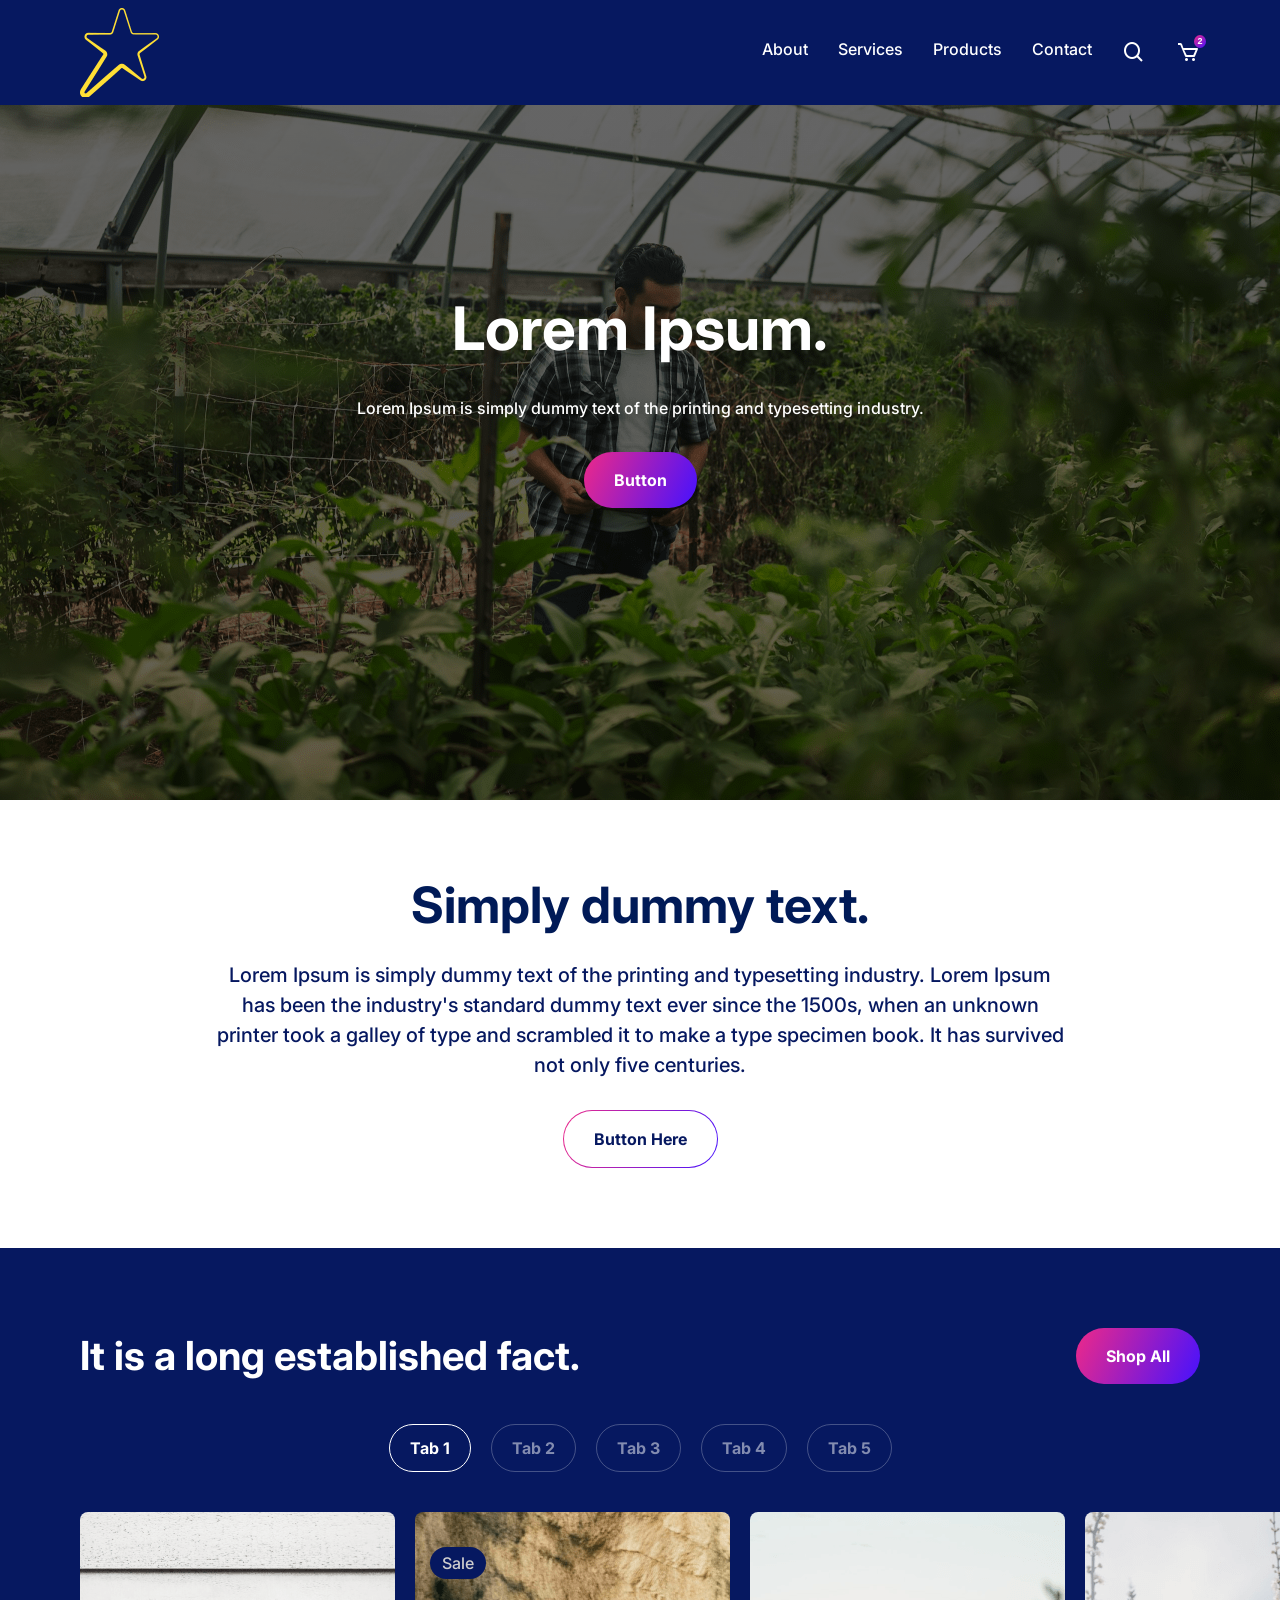
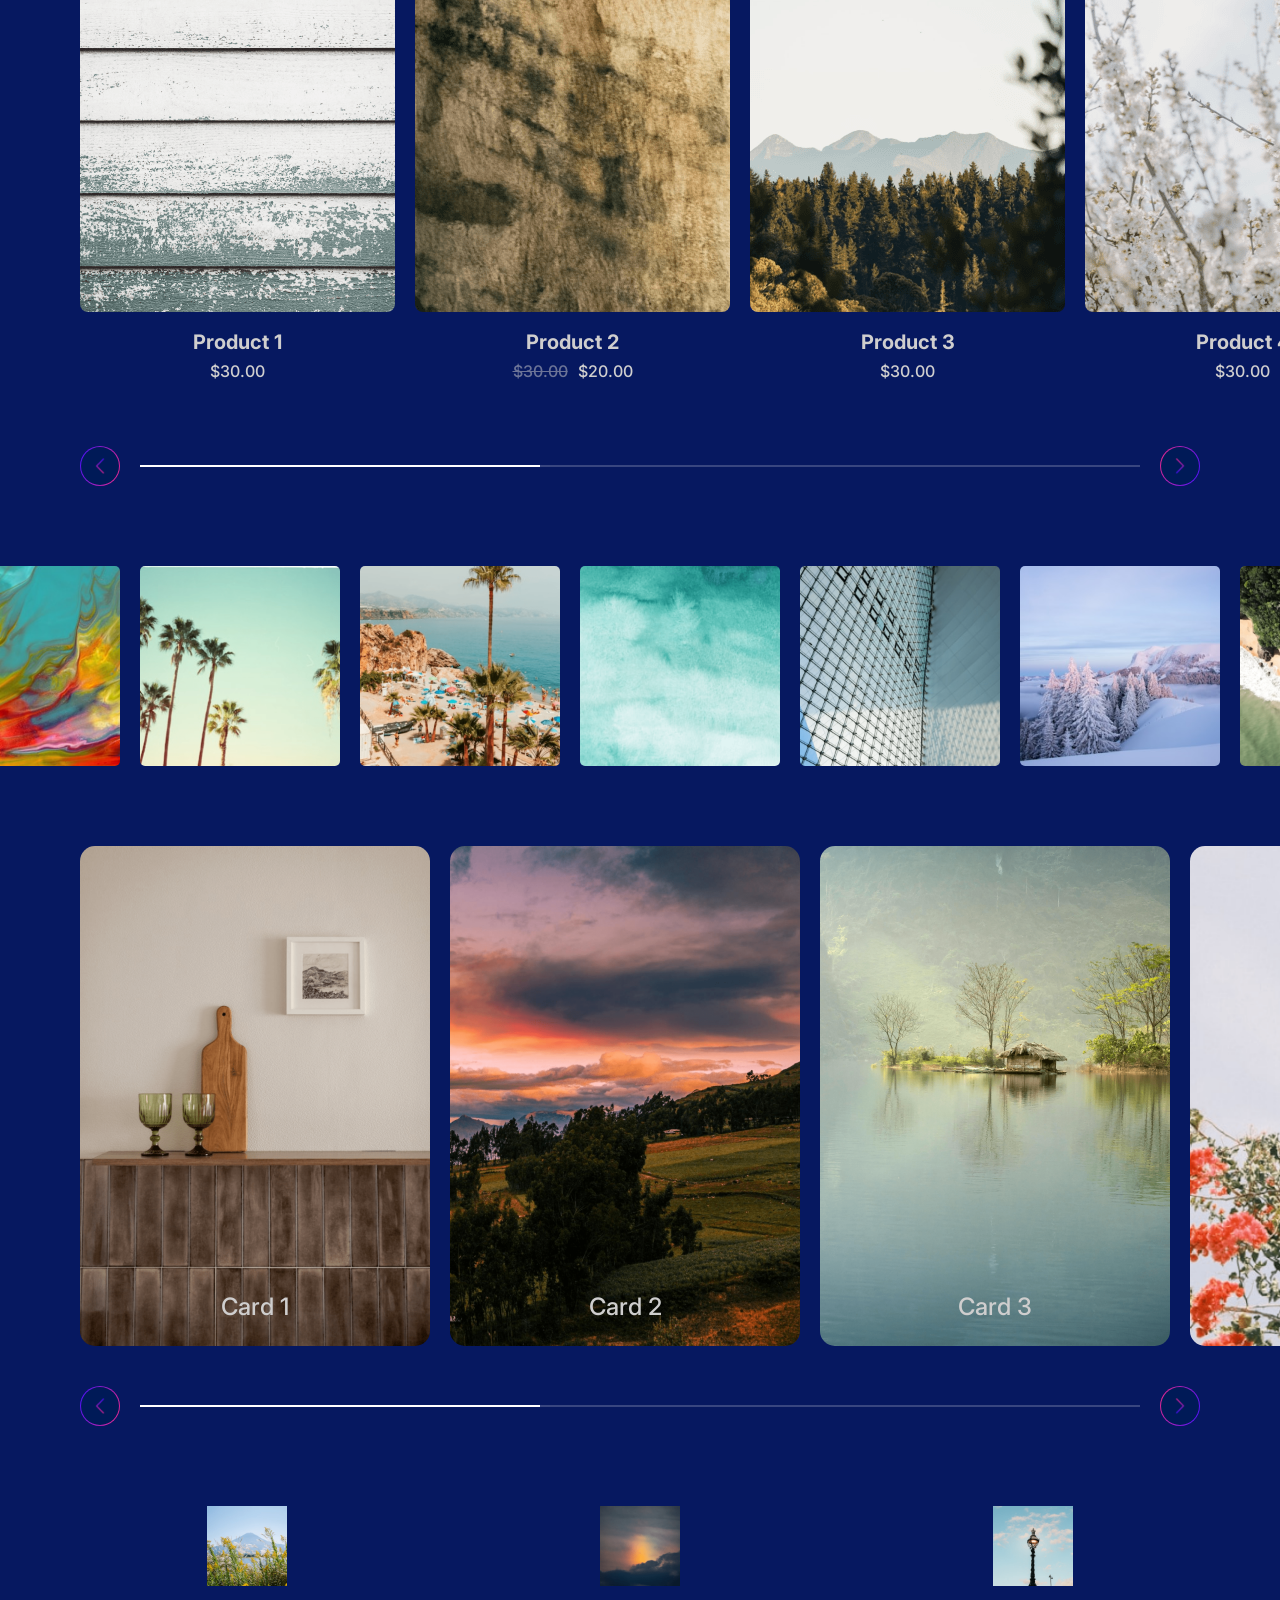
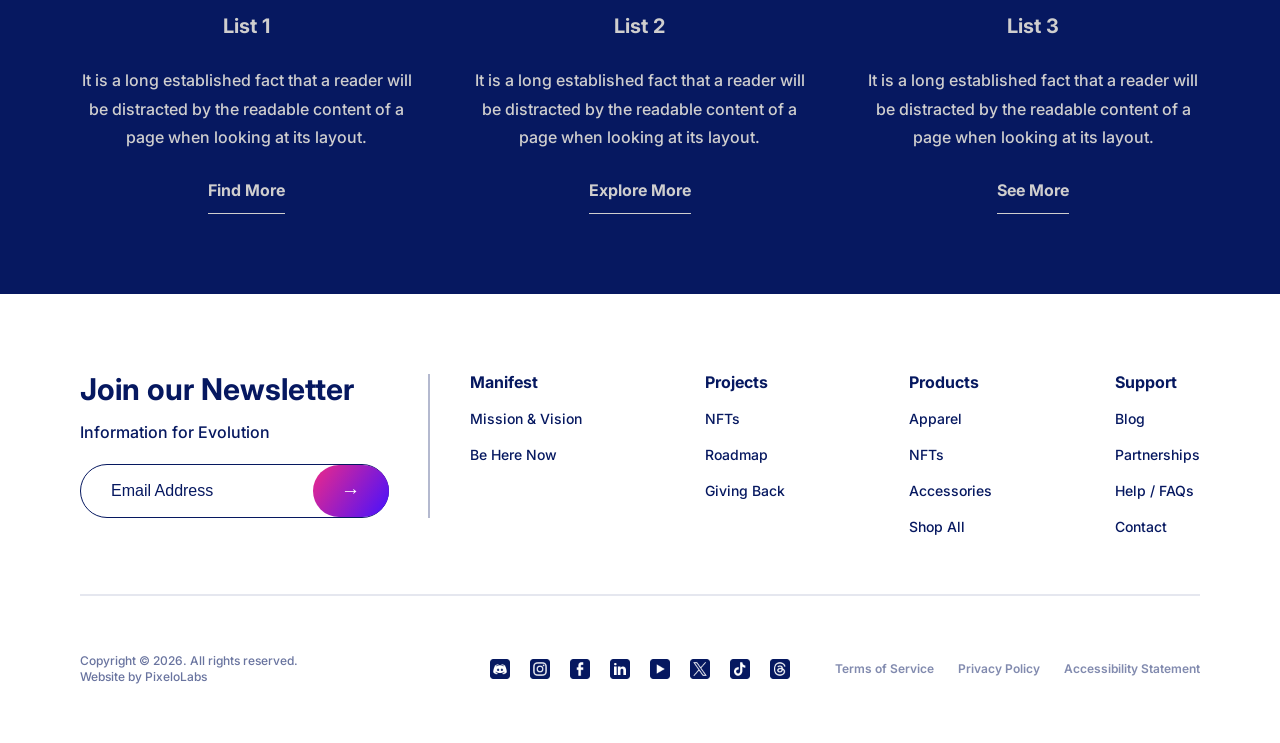
==== Interview_Landing_Page/index.html @ 46874d4a "Add files via upload" ====
<!DOCTYPE html>
<html lang="en">
<head>
    <meta charset="UTF-8">
    <meta name="viewport" content="width=device-width, initial-scale=1.0">
    <meta http-equiv="X-UA-Compatible" content="ie=edge">
    <title>Round 1 Task</title>
    <link rel="preconnect" href="https://fonts.googleapis.com">
    <link rel="preconnect" href="https://fonts.gstatic.com" crossorigin>
    <link href='https://unpkg.com/boxicons@2.1.4/css/boxicons.min.css' rel='stylesheet'>
    <link href="https://fonts.googleapis.com/css2?family=Inter:wght@400;500;600;700&display=swap" rel="stylesheet">
    <link rel="stylesheet" href="css/main.css">
</head>
<body>
<!-- Header / Navbar Section -->
    <header class="c-header">
        <div class="o-container">
            <nav class="c-navbar">
                <div class="c-navbar__logo">
        <a href="">
                        <img src="assets/icons/star-logo.png" alt="Company Logo">
                    </a>
                </div>
                
                <ul class="c-navbar__list">
                    <li class="c-navbar__item">
                        <a href="#about" class="c-navbar__link">About</a>
                    </li>
                    <li class="c-navbar__item">
                        <a href="#services" class="c-navbar__link">Services</a>
                        <ul class="c-nav__dropdown">
                <li><a href="#">Link 1</a></li>
                <li><a href="#">Link 2</a></li>
                <li><a href="#">Link 3</a></li>
            </ul>
                    </li>
                    <li class="c-navbar__item">
                        <a href="#products" class="c-navbar__link">Products</a>
                    </li>
                    <li class="c-navbar__item">
                        <a href="#contact" class="c-navbar__link">Contact</a>
                    </li>
                
                <li class="c-navbar__actions">
        <button type="button" class="c-navbar__action-btn">
            <i class='bx bx-search'></i>
        </button> </li>
        <li><button type="button" class="c-navbar__action-btn c-navbar__action-btn--cart">
            <i class='bx bx-cart'></i>
            <span class="c-navbar__cart-badge">2</span>
        </button>
    </li>
    </ul>
            </nav>
            <!-- Expandable Search Overlay -->
    <div id="search-overlay" class="c-search-overlay">
        <div class="o-container c-search-overlay__wrapper">
            
            <div class="c-search-overlay__input-container">
                <input type="text" placeholder="Search" class="c-search-overlay__input">
                <div class="c-search-overlay__actions">
                    <button class="c-search-overlay__submit-btn">
                        <i class='bx bx-search'></i>
                    </button>
                   
                </div>
            </div>
           <!-- <button id="search-close" class="c-search-overlay__close">✕</button>-->
        </div>
         
    </div>
        </div>
    </header>

    <main>
        <!-- Hero Section -->
       <section class="c-hero">
    <div class="o-container">
        <div class="c-hero__content">
            <h1 class="c-hero__title">Lorem Ipsum.</h1>
            <p class="c-hero__desc">Lorem Ipsum is simply dummy text of the printing and typesetting industry.</p>
            <a href="#" class="c-btn c-btn--primary">Button</a>
        </div>
    </div>
</section>
  <!-- About us Section -->
      <section class="c-info">
    <div class="o-container">
        <div class="c-info__wrapper">
            <h2 class="c-info__title">Simply dummy text.</h2>
            <p class="c-info__desc">
                Lorem Ipsum is simply dummy text of the printing and typesetting industry. Lorem Ipsum has been the industry's standard dummy text ever since the 1500s, when an unknown printer took a galley of type and scrambled it to make a type specimen book. It has survived not only five centuries.
            </p>
            <a href="#" class="c-btn c-btn--outline">Button Here</a>
        </div>
    </div>
</section>
<section class="c-products">
    <div class="o-container">
        <!-- Section Header -->
        <div class="c-products__header">
            <h2 class="c-products__title">It is a long established fact.</h2>
            <a href="#" class="c-btn c-btn--primary">Shop All</a>
        </div>

        <!-- Tabs -->
        <ul class="c-products__tabs">
            <li class="is-active">Tab 1</li>
            <li>Tab 2</li>
            <li>Tab 3</li>
            <li>Tab 4</li>
            <li>Tab 5</li>
        </ul>

        <!-- Products Grid -->
        <div class="c-products__grid">
            <!-- Card 1 -->
            <div class="c-card">
                <div class="c-card__image">
                    <img src="assets/images/product-1.png" alt="Product">
                    
                </div>
                <div class="c-card__content">
                    <h3 class="c-card__title">Product 1</h3>
                    <div class="c-card__price-wrapper">
                    <span class="c-card__price c-card__price--new">$30.00</span>
                    </div>
                </div>
            </div>
            <div class="c-card">
                <div class="c-card__image">
                    <img src="assets/images/product-2.png" alt="Product">
                    <span class="c-card__badge">Sale</span>
                </div>
                <div class="c-card__content">
                    <h3 class="c-card__title">Product 2</h3>
                    <div class="c-card__price-wrapper">
                        <span class="c-card__price c-card__price--old">$30.00</span>
                    <span class="c-card__price c-card__price--new">$20.00</span>
                </div>
            </div>
            </div>
             <div class="c-card">
                <div class="c-card__image">
                    <img src="assets/images/product-3.png" alt="Product">
                </div>
                <div class="c-card__content">
                    <h3 class="c-card__title">Product 3</h3>
                    <div class="c-card__price-wrapper">
                    <span class="c-card__price c-card__price--new">$30.00</span>
                    </div>
                </div>
            </div>
             <div class="c-card">
                <div class="c-card__image">
                    <img src="assets/images/product-4.png" alt="Product">
                </div>
                <div class="c-card__content">
                    <h3 class="c-card__title">Product 4</h3>
                    <div class="c-card__price-wrapper">
                    <span class="c-card__price c-card__price--new">$30.00</span>
                    </div>
                </div>
            </div>
        </div>
        <div class="c-products__controls">
    <!-- Left Arrow -->
   <div class="arrow-slider arrow-slider--left">
    <img src="assets/icons/slider-arrow.png" class="icon-gradient" alt="Left">
    <img src="assets/icons/slider-white-arrow.png" class="icon-white" alt="Left">
</div>

    <!-- Center Progress Line -->
    <div class="c-slider-pagination">
        <div class="c-slider-pagination__progress"></div>
    </div>

    <!-- Right Arrow -->
    <div class="arrow-slider arrow-slider--right">
    <img src="assets/icons/slider-arrow-right.png" class="icon-gradient" alt="Right">
    <img src="assets/icons/slider-white-right-arrow.png" class="icon-white" alt="Right">
</div>
</div>
    </div>
</section>
<section class="c-gallery-six">
    <div class="c-gallery-six__row">
        <div class="c-gallery-six__item"><img src="assets/images/gallery-img-1.png" alt="1"></div>
        <div class="c-gallery-six__item"><img src="assets/images/gallery-img-2.png" alt="2"></div>
        <div class="c-gallery-six__item"><img src="assets/images/gallery-img-3.png" alt="3"></div>
        <div class="c-gallery-six__item"><img src="assets/images/gallery-img-4.png" alt="4"></div>
        <div class="c-gallery-six__item"><img src="assets/images/gallery-img-5.png" alt="5"></div>
          <div class="c-gallery-six__item"><img src="assets/images/gallery-img-7.png" alt="1"></div>
        <div class="c-gallery-six__item"><img src="assets/images/gallery-img-6.png" alt="6"></div>
      
    </div>
</section>
<section class="c-large-grid">
    <div class="o-container">
    <div class="c-large-grid__row">
        <div class="c-large-grid__item">
            <img src="assets/images/card1.png" alt="">
            <div class="c-large-grid__overlay">
                <p>Card 1</p>
                <button class="c-btn-outline">Learn More</button>
            </div>
        </div>
         <div class="c-large-grid__item">
            <img src="assets/images/card2.png" alt="">
            <div class="c-large-grid__overlay">
                <p>Card 2</p>
                <button class="c-btn-outline">Learn More</button>
            </div>
        </div>
         <div class="c-large-grid__item">
            <img src="assets/images/card3.png" alt="">
            <div class="c-large-grid__overlay">
                <p>Card 3</p>
                <button class="c-btn-outline">Learn More</button>
            </div>
        </div>
         <div class="c-large-grid__item">
            <img src="assets/images/card4.png" alt="">
            <div class="c-large-grid__overlay">
                <p>Card 4</p>
                <button class="c-btn-outline">Learn More</button>
            </div>
        </div>
    </div>
     <div class="c-products__controls">
    <!-- Left Arrow -->
   <div class="arrow-slider arrow-slider--left">
    <img src="assets/icons/slider-arrow.png" class="icon-gradient" alt="Left">
    <img src="assets/icons/slider-white-arrow.png" class="icon-white" alt="Left">
</div>

    <!-- Center Progress Line -->
    <div class="c-slider-pagination">
        <div class="c-slider-pagination__progress"></div>
    </div>

    <!-- Right Arrow -->
    <div class="arrow-slider arrow-slider--right">
    <img src="assets/icons/slider-arrow-right.png" class="icon-gradient" alt="Right">
    <img src="assets/icons/slider-white-right-arrow.png" class="icon-white" alt="Right">
</div>
</div>
    </div>
</section>
<section class="c-info-section">
    <div class="o-container" style="padding-top: 0;">
        <div class="c-info-section__row">
            
            <!-- List Item 1 -->
            <div class="c-info-section__item">
                <div class="c-info-section__icon">
                    <img src="assets/images/list1.png" alt="List 1">
                </div>
                <h3 class="c-info-section__title">List 1</h3>
                <p class="c-info-section__text">
                    It is a long established fact that a reader will be distracted by the readable content of a page when looking at its layout.
                </p>
                <a href="#" class="c-btn-link">Find More</a>
            </div>

            <!-- List Item 2 -->
            <div class="c-info-section__item">
                <div class="c-info-section__icon">
                    <img src="assets/images/list2.png" alt="List 2">
                </div>
                <h3 class="c-info-section__title">List 2</h3>
                <p class="c-info-section__text">
                    It is a long established fact that a reader will be distracted by the readable content of a page when looking at its layout.
                </p>
                <a href="#" class="c-btn-link">Explore More</a>
            </div>

            <!-- List Item 3 -->
            <div class="c-info-section__item">
                <div class="c-info-section__icon">
                    <img src="assets/images/list3.png" alt="List 3">
                </div>
                <h3 class="c-info-section__title">List 3</h3>
                <p class="c-info-section__text">
                    It is a long established fact that a reader will be distracted by the readable content of a page when looking at its layout.
                </p>
                <a href="#" class="c-btn-link">See More</a>
            </div>

        </div>
    </div>
</section>
    </main>

    <!-- Footer Section -->
    <footer class="c-footer">
    <div class="o-container" style="padding-bottom:0;">
        <div class="c-footer__top">
            <!-- Newsletter -->
            <div class="c-footer__newsletter">
                <h2 class="c-footer__heading">Join our Newsletter</h2>
                <p class="c-footer__subheading">Information for Evolution</p>
                <form class="c-newsletter-form">
                    <div class="c-newsletter-form__group">
                        <input type="email" placeholder="Email Address" class="c-newsletter-form__input" required>
                        <button type="submit" class="c-newsletter-form__submit"><span class="c-newsletter-form__icon">→</span></button>
                    </div>
                </form>
            </div>

            <!-- Links Grid -->
            <div class="c-footer__links-grid">
                <div class="c-footer__column">
                    <h4>Manifest</h4>
                    <ul>
                        <li><a href="#">Mission & Vision</a></li>
                        <li><a href="#">Be Here Now</a></li>
                    </ul>
                </div>
                <div class="c-footer__column">
                    <h4>Projects</h4>
                    <ul>
                        <li><a href="#">NFTs</a></li>
                        <li><a href="#">Roadmap</a></li>
                        <li><a href="#">Giving Back</a></li>
                    </ul>
                </div>
                <div class="c-footer__column">
                    <h4>Products</h4>
                    <ul>
                        <li><a href="#">Apparel</a></li>
                        <li><a href="#">NFTs</a></li>
                        <li><a href="#">Accessories</a></li>
                        <li><a href="#">Shop All</a></li>
                    </ul>
                </div>
                <div class="c-footer__column">
                    <h4>Support</h4>
                    <ul>
                        <li><a href="#">Blog</a></li>
                        <li><a href="#">Partnerships</a></li>
                        <li><a href="#">Help / FAQs</a></li>
                        <li><a href="#">Contact</a></li>
                    </ul>
                </div>
            </div>
        </div>

        <!-- Bottom Bar with Image Icons -->
        <div class="c-footer__bottom">
            <div class="c-footer__bottom-left">
            <p class="c-footer__copyright">Copyright © 2026. All rights reserved.</p>
            <p class="c-footer__author">Website by PixeloLabs</p></div>
            <div class="c-footer__bottom-center">
            <div class="c-footer__socials">
                <a href="#"><img src="assets/icons/social-discord-initial@3x.png" alt="Discord"></a>
                <a href="#"><img src="assets/icons/social-instagram-initial@3x.png" alt="Instagram"></a>
                <a href="#"><img src="assets/icons/social-facebook-initial@3x.png" alt="Facebook"></a>
                <a href="#"><img src="assets/icons/social-linkedin-initial@3x.png" alt="LinkedIn"></a>
                <a href="#"><img src="assets/icons/social-youtube-initial@3x.png" alt="YouTube"></a>
                <a href="#"><img src="assets/icons/social-twitter-initial@3x.png" alt="Twitter"></a>
                <a href="#"><img src="assets/icons/social-tiktok-initial@3x.png" alt="TikTok"></a>
                <a href="#"><img src="assets/icons/social-threads-initial@3x.png" alt="Threads"></a>
            </div>
            </div>
            <div class="c-footer__bottom-right">
            <div class="c-footer__legal-links">
        <a href="#">Terms of Service</a>
        <a href="#">Privacy Policy</a>
        <a href="#">Accessibility Statement</a>
      </div>
    </div>
        </div>
    </div>
</footer>

</body>
</html>
---- Interview_Landing_Page/css/main.css ----
.c-header {
  background-color: #061860;
  height: 6.563rem;
  display: flex;
  align-items: center;
  width: 100%;
  position: fixed;
  top: 0;
  z-index: 1000;
}

.c-navbar__logo {
  width: 4.938rem;
  height: 5.563rem;
}
.c-navbar__logo img {
  width: 100%;
}

.c-navbar {
  display: flex;
  justify-content: space-between;
  align-items: center;
  width: 100%;
}
.c-navbar__item {
  position: relative;
}
.c-navbar__item:hover .c-nav__dropdown {
  display: block;
  opacity: 1;
  visibility: visible;
}
.c-navbar__item:hover .c-navbar__link::after {
  content: "";
  position: absolute;
  bottom: -36px;
  left: 0;
  width: 100%;
  height: 2px;
  background: linear-gradient(90deg, #ee2988, #4511ff);
}
.c-navbar__list {
  display: flex;
  list-style: none;
  margin: 0;
  padding: 0;
  gap: 1.875rem;
}
.c-navbar__link {
  color: #ffffff;
  text-decoration: none;
  font-size: 1rem;
  font-weight: 500;
}

.c-nav__dropdown {
  display: none;
  position: absolute;
  bottom: -198px;
  left: 50%;
  transform: translateX(-50%);
  background-color: #061860;
  min-width: 150px;
  padding: 1.875rem;
  list-style: none;
}
.c-nav__dropdown li {
  padding: 9px;
  text-align: center;
}
.c-nav__dropdown li a {
  color: #ffffff;
  text-decoration: none;
  font-size: 1rem;
  white-space: nowrap;
  font-weight: 500;
}

.c-navbar__actions {
  display: flex;
  align-items: center;
  gap: 1.875rem;
}

.c-navbar__action-btn {
  background: transparent;
  border: none;
  cursor: pointer;
  color: #ffffff;
  font-size: 1.5rem;
  display: flex;
  align-items: center;
  position: relative;
}
.c-navbar__action-btn:hover {
  opacity: 0.8;
}
.c-navbar__action-btn i {
  display: block;
}

.c-navbar__action-btn--cart {
  position: relative;
  background: transparent;
  border: none;
  padding: 0;
}
.c-navbar__action-btn--cart img {
  max-width: 1.5rem;
  height: auto;
}

.c-navbar__cart-badge {
  position: absolute;
  top: -0.375rem;
  right: -0.375rem;
  max-width: 0.813rem;
  height: 0.813rem;
  background-image: linear-gradient(135deg, #ee2988, #4511ff 100%);
  padding: 0.219rem;
  font-family: "Space Grotesk", sans-serif;
  font-size: 0.563rem;
  font-weight: bold;
  border-radius: 50%;
  display: flex;
  align-items: center;
  justify-content: center;
  line-height: 1.8;
}

.c-search-overlay {
  position: absolute;
  top: 0;
  left: 0;
  width: 100%;
  height: 100px;
  background-color: #061860;
  display: flex;
  align-items: center;
  transform: translateY(-100%);
  transition: transform 0.4s ease-in-out;
}
.c-search-overlay.is-active {
  transform: translateY(0);
}
.c-search-overlay__wrapper {
  display: flex;
  justify-content: space-between;
  align-items: center;
  width: 100%;
  pointer-events: none;
}
.c-search-overlay__input-container {
  position: relative;
  flex: 1;
  display: flex;
  align-items: center;
  border: 1px solid #ffffff;
  border-radius: 50px;
  padding: 0 0 0 1.875rem;
  margin-bottom: 1.875rem;
}
.c-search-overlay__input {
  background: transparent;
  border: none;
  color: white;
  width: 100%;
  font-size: 1.1rem;
  outline: none;
}
.c-search-overlay__input::-moz-placeholder {
  color: #ffffff;
}
.c-search-overlay__input::placeholder {
  color: #ffffff;
}
.c-search-overlay__actions {
  display: flex;
  align-items: center;
  gap: 20px;
}
.c-search-overlay__submit-btn {
  background: linear-gradient(90deg, #ee2988, #4511ff);
  border: none;
  padding: 1.25rem 1.875rem;
  border-radius: 40px;
  color: white;
  cursor: pointer;
  margin-right: -20px;
  font-size: 1.25rem;
}
.c-search-overlay__close {
  background: transparent;
  border: none;
  color: white;
  font-size: 1.3rem;
  cursor: pointer;
}

.c-hero {
  position: relative;
  height: 50rem;
  display: flex;
  align-items: center;
  justify-content: center;
  text-align: center;
  color: #ffffff;
  background: linear-gradient(rgba(0, 0, 0, 0.6), rgba(0, 0, 0, 0.6)), url("../assets/images/hero-bg.png") center/cover no-repeat;
}
.c-hero__content {
  height: auto;
  min-height: 18rem;
  display: flex;
  flex-direction: column;
  justify-content: center;
  align-items: center;
  gap: 1.875rem;
  line-height: 1.8;
  text-align: center;
  color: #ffffff;
}
.c-hero__title {
  font-size: 3.75rem;
  font-weight: bold;
  margin: 0;
  line-height: normal;
}
.c-hero__desc {
  font-size: 1rem;
  max-width: 600px;
  margin: 0;
}

.c-btn {
  display: inline-block;
  padding: 1.25rem 1.875rem;
  border-radius: 40px;
  text-decoration: none;
  font-weight: bold;
  font-size: 1rem;
  border: none;
  cursor: pointer;
  transition: 0.3s ease;
}
.c-btn--primary {
  background-image: linear-gradient(115deg, #ee2988, #4511ff 100%);
  color: #ffffff;
  line-height: 1rem;
}
.c-btn--primary:hover {
  opacity: 0.9;
  transform: translateY(-2px);
}

/* --- Master Responsive Fixes --- */
/* (max-width: 1024px) */
@media (max-width: 1024px) {
  .c-products__grid, .c-large-grid__row {
    grid-template-columns: repeat(2, 1fr); /* 2 Columns */
  }
  .c-info-section__row {
    grid-template-columns: repeat(1, 1fr); /* Single Column */
  }
  .c-footer__top {
    flex-direction: column;
    text-align: center;
  }
}
/*  (max-width: 768px) - IMPORTANT */
@media (max-width: 768px) {
  /* Navbar Toggle */
  .c-navbar__item {
    display: none;
  }
  .c-navbar__logo {
    width: 3.938rem;
    height: 4.469rem;
  }
  /* Hero Section Spacing */
  .c-hero {
    padding: 60px 0;
    text-align: center;
  }
  .c-info__desc {
    height: 67px;
    overflow: hidden;
  }
  .c-card__image {
    width: 19.688rem;
  }
  /* Gallery Adjustment */
  .c-gallery-six__row {
    display: grid;
    grid-template-columns: repeat(2, 1fr);
  }
  /* Newsletter Form Fix */
  .c-newsletter-form__group {
    flex-direction: column;
    gap: 10px;
  }
  /* Footer Bottom Stack */
  .c-footer__bottom {
    flex-direction: column;
    gap: 20px;
    text-align: center;
  }
}
/* 4. Button Hover States (Feedback Point 4) */
.c-btn, .c-navbar__action-btn, .c-newsletter-form__submit {
  transition: all 0.3s ease;
}

.c-btn:hover {
  transform: translateY(-3px);
  box-shadow: 0 5px 15px rgba(0, 0, 0, 0.2);
  filter: brightness(1.1);
}

* {
  margin: 0;
  padding: 0;
  box-sizing: border-box;
}

body, html {
  font-family: "Inter", sans-serif;
  background-color: #ffffff;
  line-height: 1;
  overflow-x: hidden;
  width: 100%;
  margin: 0;
  padding: 0;
  font-weight: 500;
}

.o-container {
  max-width: 1200px;
  margin: 0 auto;
  padding: 5rem 2.5rem;
  width: 100%;
}

ul {
  list-style: none;
}

a {
  text-decoration: none;
  transition: 0.3s ease;
}

.c-info {
  width: 100%;
  background-color: #ffffff;
  text-align: center;
  display: block;
}
.c-info__wrapper {
  max-width: 850px;
  margin: 0 auto;
  display: flex;
  flex-direction: column;
  align-items: center;
  gap: 1.875rem;
}
.c-info__title {
  font-size: 3.125rem;
  color: #001a57;
  margin: 0;
  line-height: 1;
}
.c-info__desc {
  font-size: 1.25rem;
  line-height: 1.5;
  text-align: center;
  color: #061860;
}

.c-btn--outline {
  display: flex;
  border: 1px solid transparent;
  background: linear-gradient(#fff, #fff) padding-box, linear-gradient(109deg, #ee2988, #4511ff) border-box;
  color: #061860;
  line-height: 1;
}

.c-products {
  background-color: #061860;
  color: #ffffff;
}
.c-products__header {
  display: flex;
  justify-content: space-between;
  align-items: center;
  margin-bottom: 40px;
}
.c-products__title {
  font-size: 2.5rem;
  line-height: 1.2;
}
.c-products__tabs {
  display: flex;
  justify-content: center;
  gap: 1.25rem;
  list-style: none;
  padding: 0;
  margin: 2.5rem 0;
  flex-wrap: wrap;
}
.c-products__tabs li {
  padding: 0.938rem 1.25rem;
  border: 1px solid rgba(255, 255, 255, 0.5);
  border-radius: 50px;
  color: #ffffff;
  font-weight: bold;
  cursor: pointer;
  opacity: 0.5;
}
.c-products__tabs li:hover {
  border-color: #ffffff;
}
.c-products__tabs li.is-active {
  color: #ffffff;
  border: solid 1px #ffffff;
  font-weight: 700;
  opacity: 1;
}
.c-products__grid {
  display: flex;
  gap: 1.25rem;
  padding-bottom: 20px;
}

.c-card {
  background: transparent;
}
.c-card__image {
  width: 19.688rem;
  height: 25rem;
  position: relative;
  border-radius: 8px;
  overflow: hidden;
  margin-bottom: 1.25rem;
}
.c-card__image img {
  width: 100%;
  height: 100%;
  -o-object-fit: cover;
     object-fit: cover;
}
.c-card__badge {
  position: absolute;
  top: 15px;
  left: 15px;
  background: #061860;
  color: #cfcece;
  padding: 0.5rem 0.75rem;
  border-radius: 99px;
  font-size: 1rem;
  margin-top: 1.25rem;
}
.c-card__content {
  text-align: center;
}
.c-card__title {
  font-size: 1.25rem;
  color: #cfcece;
}
.c-card__price {
  font-size: 1rem;
  color: #cfcece;
  line-height: 1.8;
  display: inline-block;
}
.c-card__price--old {
  color: #cfcece;
  text-decoration: line-through;
  opacity: 0.5;
}
.c-card__price--new {
  color: #cfcece;
}
.c-card__price-wrapper {
  display: flex;
  align-items: center;
  justify-content: center;
  gap: 0.625rem;
  margin-top: 5px;
}

.c-products__controls {
  display: flex;
  align-items: center;
  gap: 20px;
  margin-top: 40px;
  width: 100%;
}

.arrow-slider {
  width: 2.5rem;
  height: 2.5rem;
  border-radius: 50%;
  display: flex;
  align-items: center;
  justify-content: center;
  position: relative;
  cursor: pointer;
  border: 1.5px solid transparent;
  background-origin: border-box;
  background-clip: padding-box, border-box;
  transition: all 0.3s ease;
  overflow: hidden;
}
.arrow-slider .icon-gradient, .arrow-slider .icon-white {
  max-width: 14px;
  height: auto;
  position: absolute;
  top: 50%;
  left: 50%;
  transition: opacity 0.3s ease;
}
.arrow-slider .icon-gradient {
  opacity: 1;
  z-index: 2;
}
.arrow-slider .icon-white {
  opacity: 0;
  z-index: 1;
}
.arrow-slider:hover {
  background-clip: border-box;
}
.arrow-slider:hover .icon-gradient {
  opacity: 0;
}
.arrow-slider:hover .icon-white {
  opacity: 1;
  z-index: 3;
}
.arrow-slider--left {
  background-image: linear-gradient(#001a57, #001a57), linear-gradient(289deg, #ee2988, #4511ff);
}
.arrow-slider--left .icon-gradient, .arrow-slider--left .icon-white {
  transform: translate(-50%, -50%) !important;
}
.arrow-slider--left:hover {
  background-image: linear-gradient(289deg, #ee2988, #4511ff);
}
.arrow-slider--right {
  background-image: linear-gradient(#001a57, #001a57), linear-gradient(109deg, #ee2988, #4511ff);
}
.arrow-slider--right .icon-gradient, .arrow-slider--right .icon-white {
  transform: translate(-50%, -50%) rotate(0deg) !important;
}
.arrow-slider--right:hover {
  background-image: linear-gradient(109deg, #ee2988, #4511ff);
}

.c-slider-pagination {
  flex-grow: 1;
  height: 2px;
  background: rgba(255, 255, 255, 0.2);
  position: relative;
}
.c-slider-pagination__progress {
  position: absolute;
  left: 0;
  top: 0;
  width: 40%;
  height: 100%;
  background: #ffffff;
}

.c-gallery-six {
  background-color: #061860;
  width: 100%;
  overflow: hidden;
}
.c-gallery-six__row {
  display: flex;
  width: 100%;
  gap: 1.25rem;
  justify-content: center;
}
.c-gallery-six__item {
  border-radius: 5px;
  overflow: hidden;
  max-width: 12.5rem;
  height: 12.5rem;
  display: block;
  flex: none;
}
.c-gallery-six__item img {
  width: 100%;
  height: 100%;
}

.c-large-grid {
  background-color: #061860;
}
.c-large-grid__row {
  display: flex;
  gap: 1.25rem;
}
.c-large-grid p {
  font-size: 1.5rem;
  letter-spacing: normal;
  text-align: center;
  color: #cfcece;
  width: 100%;
}
.c-large-grid__item {
  height: 31.25rem;
  width: 21.875rem;
  position: relative;
  border-radius: 15px;
  overflow: hidden;
  flex: none;
  cursor: pointer;
}
.c-large-grid__item img {
  width: 100%;
  height: 100%;
  -o-object-fit: cover;
     object-fit: cover;
  transition: transform 0.5s ease;
}
.c-large-grid__item:hover .c-large-grid__overlay {
  padding-bottom: 60px;
}
.c-large-grid__item:hover .c-large-grid__overlay .c-btn-outline {
  opacity: 1;
  visibility: visible;
  transform: translateY(0);
  margin-top: 1.25rem;
}
.c-large-grid__item .c-large-grid__overlay {
  position: absolute;
  top: 25px;
  left: 0;
  color: #fff;
  width: 100%;
  text-align: center;
  height: 100%;
  display: flex;
  justify-content: flex-end;
  flex-direction: column;
}

.c-btn-outline {
  background: transparent;
  border: 1px solid #fff;
  color: #fff;
  padding: 1rem 1.875rem;
  border-radius: 50px;
  font-size: 1rem;
  font-weight: bold;
  cursor: pointer;
  transition: 0.3s;
  opacity: 0;
  width: -moz-fit-content;
  width: fit-content;
  display: inline-block;
  margin: 0 auto;
}

.c-info-section {
  background-color: #061860;
}
.c-info-section__row {
  display: flex;
  justify-content: space-between;
  gap: 3.75rem;
}
.c-info-section__item {
  flex: 1;
  display: flex;
  flex-direction: column;
  align-items: center;
  text-align: center;
  color: #fff;
}
.c-info-section__icon {
  max-width: 5rem;
  height: 5rem;
}
.c-info-section__icon img {
  width: 100%;
  height: 100%;
  -o-object-fit: contain;
     object-fit: contain;
}
.c-info-section__title {
  font-size: 1.25rem;
  margin: 1.875rem 0;
  color: #cfcece;
}
.c-info-section__text {
  font-size: 1rem;
  line-height: 1.8;
  color: #cfcece;
  margin-bottom: 1.875rem;
  max-width: 25rem;
}

.c-btn-link {
  color: #cfcece;
  text-decoration: none;
  font-weight: bold;
  padding-bottom: 0.938rem;
  border-bottom: 1px solid #cfcece;
  transition: all 0.3s ease;
}

/* ==========================================================================
   FOOTER SECTION (Newsletter + Links + Bottom Bar)
   ========================================================================== */
.c-footer {
  background-color: #ffffff;
  color: #061860;
}
.c-footer__top {
  display: flex;
  justify-content: space-between;
  align-items: flex-start;
  gap: 2.5rem;
  padding-bottom: 3.719rem;
  border-bottom: 1px solid rgba(6, 24, 96, 0.1);
}
@media (max-width: 992px) {
  .c-footer__top {
    flex-direction: column;
    gap: 3rem;
  }
}
.c-footer {
  /* 1. Newsletter Part */
}
.c-footer__newsletter {
  flex: 0 0 21.875rem;
  padding-right: 2.469rem;
  border-right: 2px solid rgba(6, 24, 96, 0.3);
}
@media (max-width: 992px) {
  .c-footer__newsletter {
    border-right: none;
    border-bottom: 2px solid rgba(6, 24, 96, 0.3);
    padding-right: 0;
    padding-bottom: 2rem;
  }
}
.c-footer__newsletter h2 {
  font-size: 1.875rem;
  margin-bottom: 1.25rem;
}
.c-footer__newsletter p {
  font-size: 1rem;
  margin-bottom: 1.5rem;
  text-align: left;
}
.c-footer {
  /* Newsletter Form */
}
.c-footer .c-newsletter-form__group {
  position: relative;
  display: flex;
  align-items: center;
}
.c-footer .c-newsletter-form__input {
  width: 100%;
  padding: 1.0625rem 1.875rem;
  border: 1px solid #061860;
  border-radius: 30px;
  outline: none;
  background: transparent;
  font-size: 1rem;
}
.c-footer .c-newsletter-form__input::-moz-placeholder {
  color: #061860;
  font-size: 1rem;
}
.c-footer .c-newsletter-form__input::placeholder {
  color: #061860;
  font-size: 1rem;
}
.c-footer .c-newsletter-form__submit {
  position: absolute;
  right: 0;
  max-width: 4.75rem;
  height: 3.25rem;
  border: none;
  color: #fff;
  cursor: pointer;
  display: flex;
  justify-content: center;
  align-items: center;
  font-size: 1.2rem;
  padding: 1.25rem 1.875rem;
  border-radius: 40px;
  background-image: linear-gradient(124deg, #ee2988, #4511ff 100%);
}
.c-footer .c-newsletter-form__submit:hover {
  transform: scale(1.1);
}
.c-footer {
  /* 2. Links Grid (Manifest, Projects, etc.) */
}
.c-footer__links-grid {
  display: flex;
  flex: 1;
  justify-content: space-between;
  max-width: 750px;
}
@media (max-width: 768px) {
  .c-footer__links-grid {
    display: grid;
    grid-template-columns: 1fr 1fr;
    gap: 2rem;
    width: 100%;
  }
}
.c-footer__column h4 {
  font-size: 1rem;
  font-weight: bold;
  margin-bottom: 1.25rem;
}
.c-footer__column ul {
  list-style: none;
  padding: 0;
  margin: 0;
}
.c-footer__column ul li {
  margin-bottom: 1.25rem;
}
.c-footer__column ul li:last-child {
  margin-bottom: 0;
}
.c-footer__column ul li a {
  text-decoration: none;
  color: #061860;
  font-size: 0.875rem;
}
.c-footer__column ul li a:hover {
  opacity: 1;
  text-decoration: none;
}

.c-footer__bottom {
  display: flex;
  justify-content: space-between;
  align-items: center;
  padding: 3.719rem 0;
  border-top: 1px solid rgba(6, 24, 96, 0.1);
  width: 100%;
}
.c-footer__bottom > div {
  flex: 1;
  display: flex;
}
.c-footer__bottom .c-footer__bottom-left {
  flex-direction: column;
  align-items: flex-start;
  gap: 4px;
}
.c-footer__bottom .c-footer__bottom-left p {
  font-size: 0.75rem;
  color: #061860;
  opacity: 0.6;
  margin: 0;
}
.c-footer__bottom .c-footer__bottom-center {
  justify-content: center;
}
.c-footer__bottom .c-footer__bottom-center .c-footer__socials {
  display: flex;
  gap: 1.25rem;
}
.c-footer__bottom .c-footer__bottom-center .c-footer__socials img {
  max-width: 1.25rem;
  height: 1.25rem;
  display: block;
}
.c-footer__bottom .c-footer__bottom-right {
  justify-content: flex-end;
}
.c-footer__bottom .c-footer__bottom-right .c-footer__legal-links {
  display: flex;
  gap: 1.5rem;
}
.c-footer__bottom .c-footer__bottom-right .c-footer__legal-links a {
  font-size: 0.75rem;
  text-decoration: none;
  color: #061860;
  opacity: 0.5;
  white-space: nowrap;
  font-weight: 600;
}

.c-newsletter-form__icon {
  font-size: 1.2rem;
  font-weight: 300;
  line-height: 1;
  display: inline-block;
  transform: translateY(-1px);
}
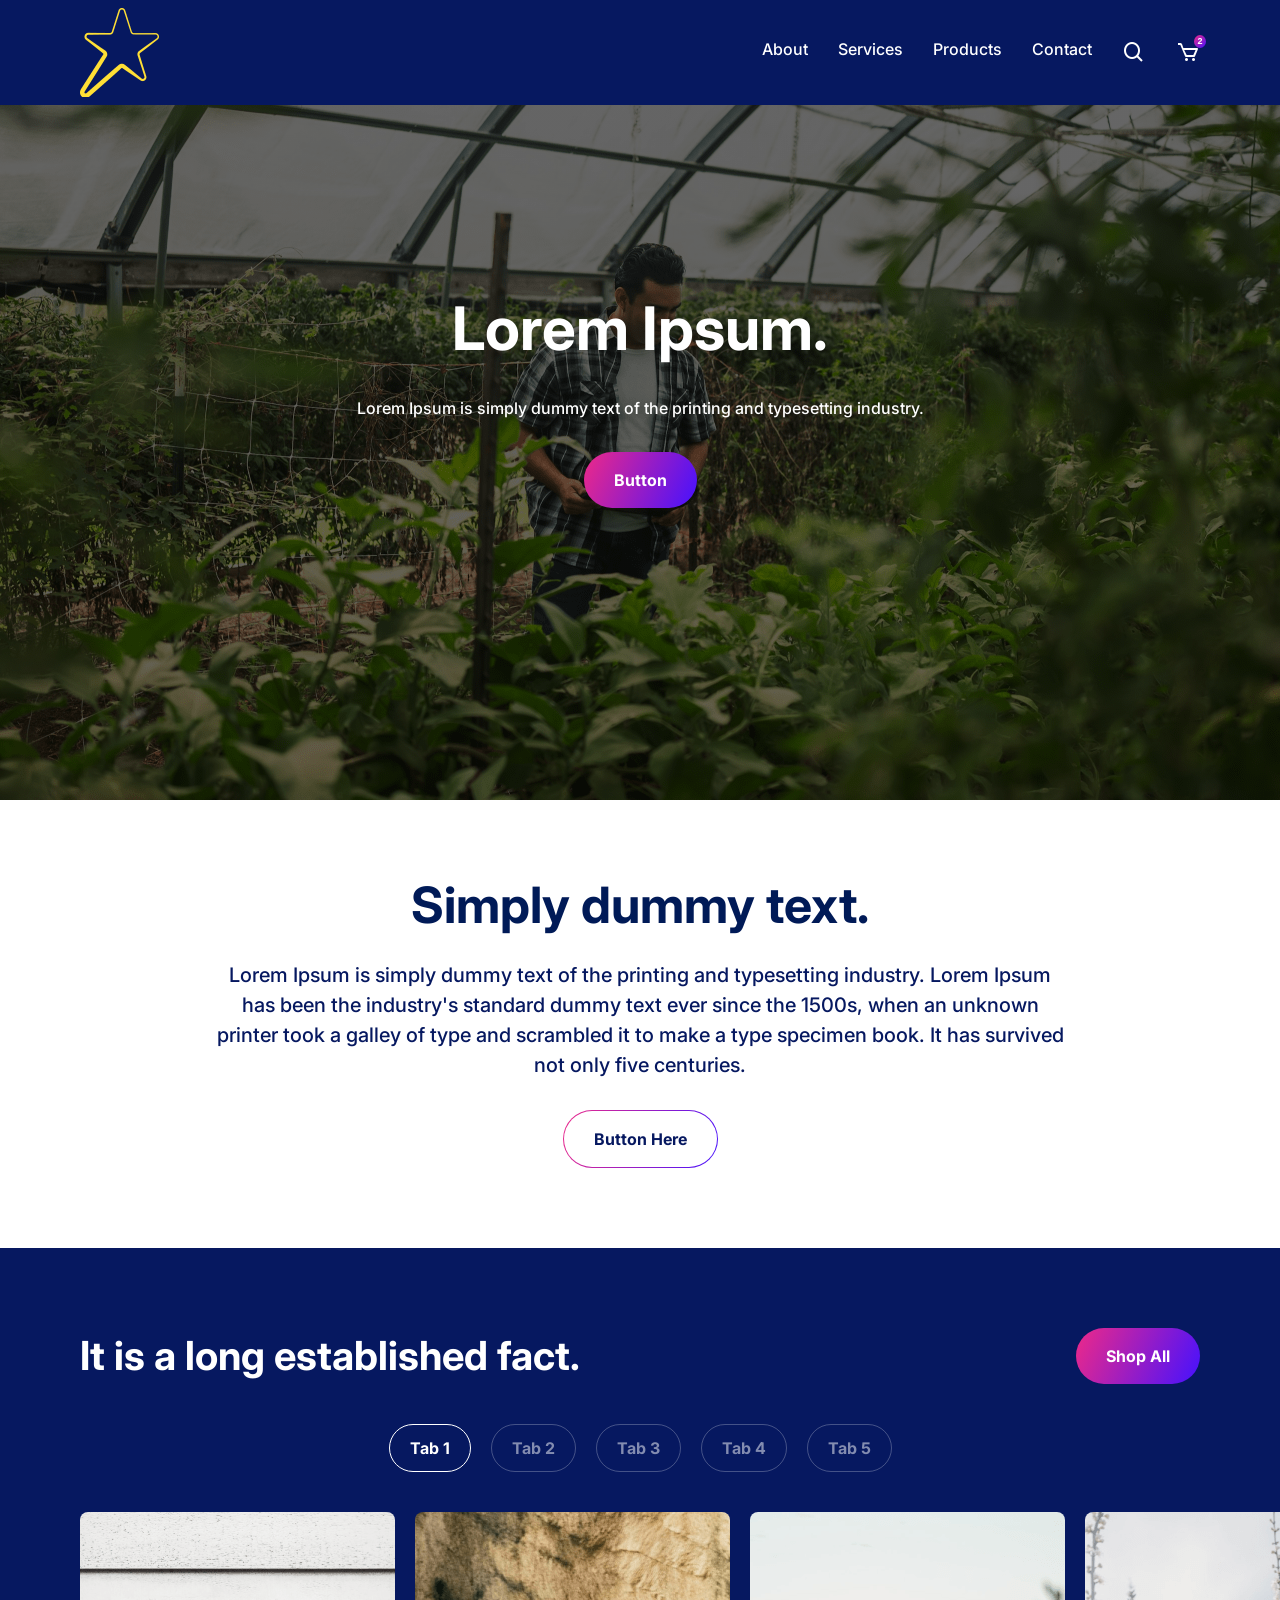
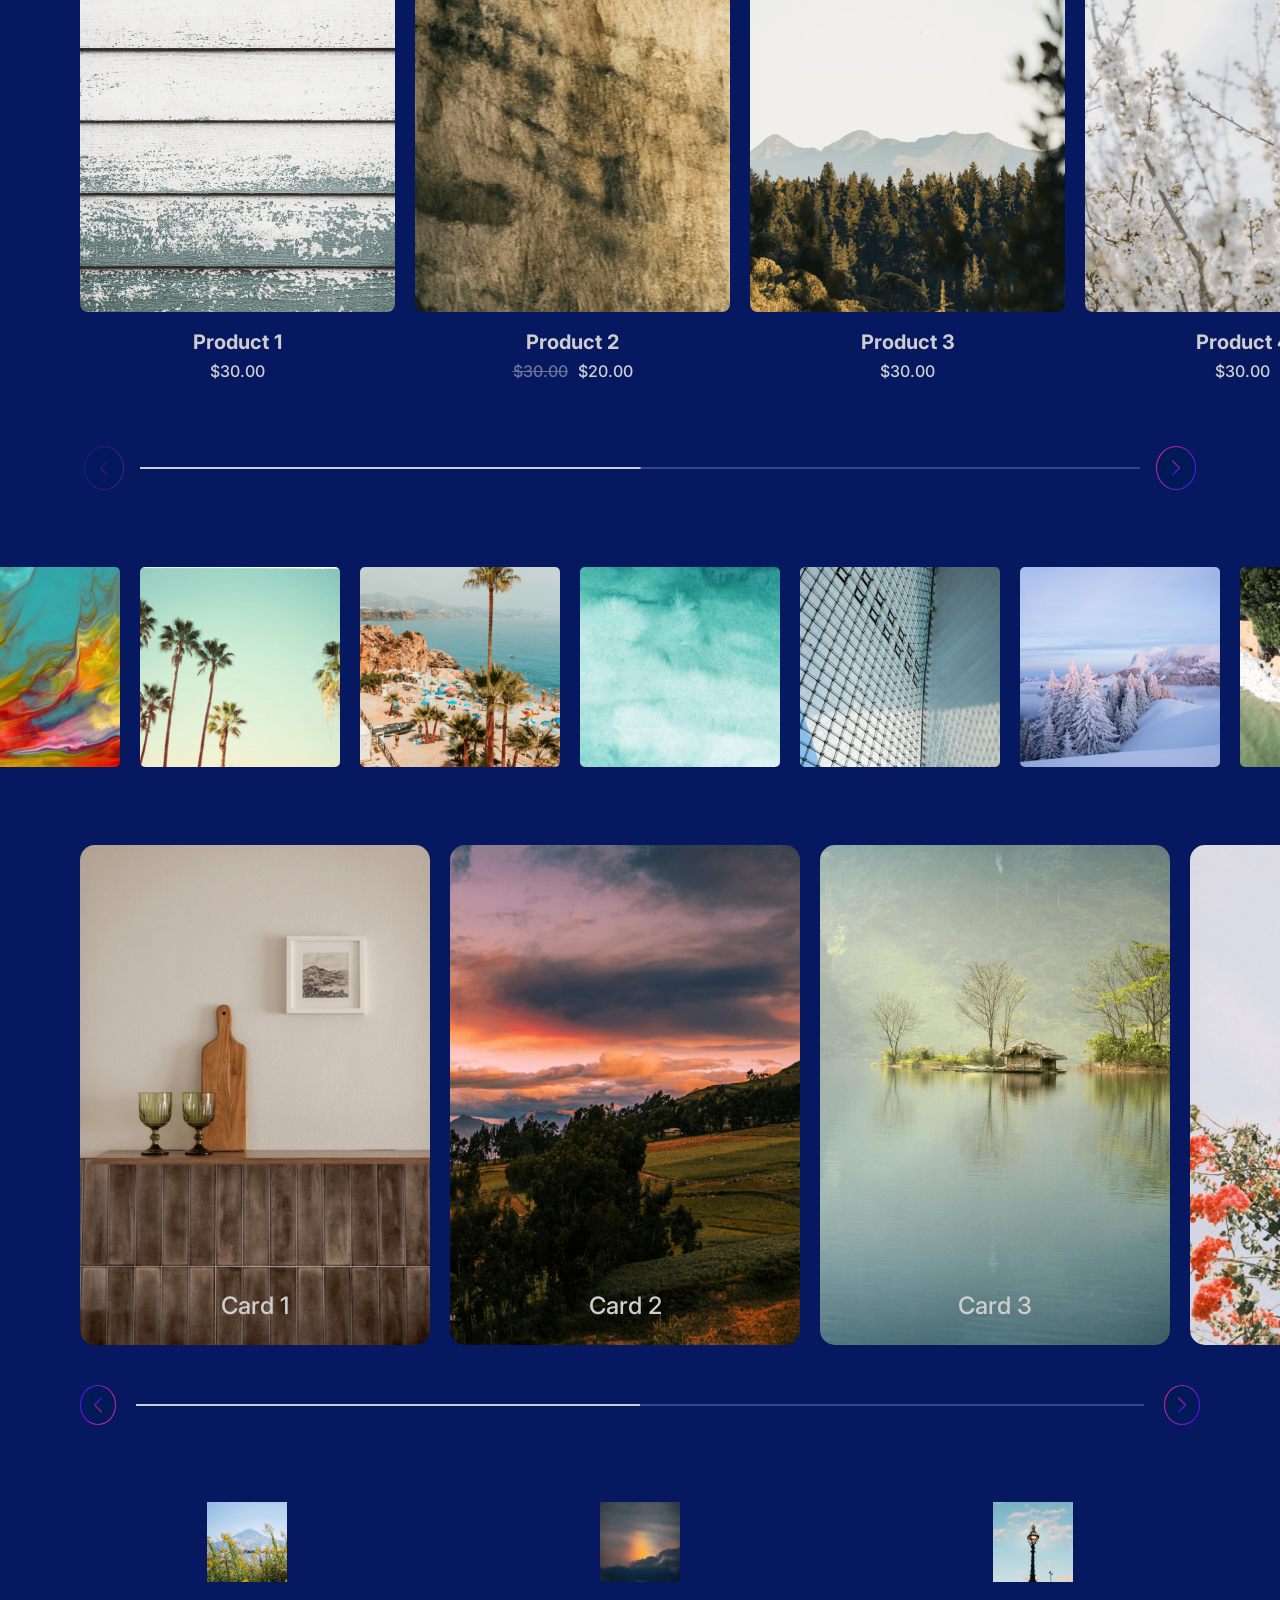
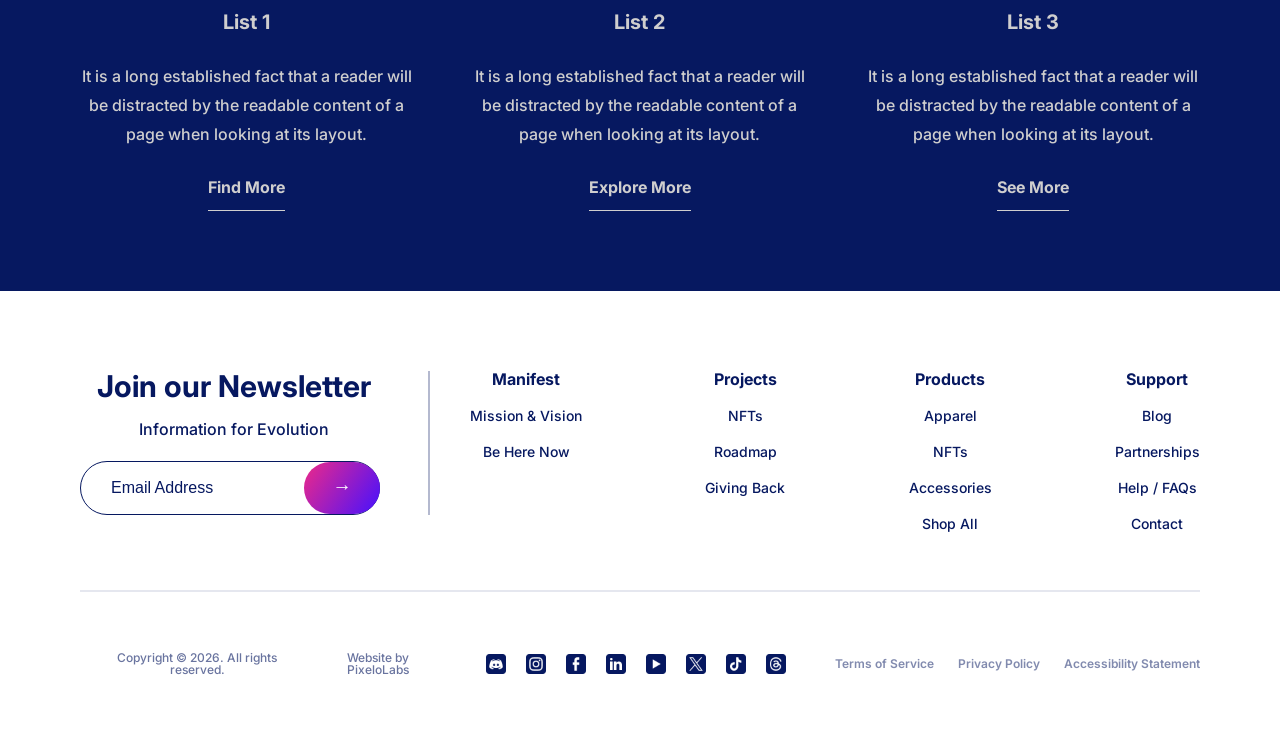
==== commit 1d0ac786: "Add files via upload" ====
--- a/Interview_Landing_Page/index.html
+++ b/Interview_Landing_Page/index.html
@@ -10,6 +10,7 @@
     <link href='https://unpkg.com/boxicons@2.1.4/css/boxicons.min.css' rel='stylesheet'>
     <link href="https://fonts.googleapis.com/css2?family=Inter:wght@400;500;600;700&display=swap" rel="stylesheet">
     <link rel="stylesheet" href="css/main.css">
+    <link rel="stylesheet" href="css/swiper-bundle.min.css">
 </head>
 <body>
 <!-- Header / Navbar Section -->
@@ -40,8 +41,12 @@
                     <li class="c-navbar__item">
                         <a href="#contact" class="c-navbar__link">Contact</a>
                     </li>
+                    <li class="c-navbar__actions menu-burger">
+        <button type="button" class="c-navbar__action-btn">
+            <img src="assets/icons/menu-burger.png">
+        </button> </li>
                 
-                <li class="c-navbar__actions">
+                <li class="c-navbar__actions" onclick="searchoverlay();">
         <button type="button" class="c-navbar__action-btn">
             <i class='bx bx-search'></i>
         </button> </li>
@@ -53,7 +58,7 @@
     </ul>
             </nav>
             <!-- Expandable Search Overlay -->
-    <div id="search-overlay" class="c-search-overlay">
+    <div id="searchOverlay" class="c-search-overlay">
         <div class="o-container c-search-overlay__wrapper">
             
             <div class="c-search-overlay__input-container">
@@ -65,7 +70,9 @@
                    
                 </div>
             </div>
-           <!-- <button id="search-close" class="c-search-overlay__close">✕</button>-->
+            <button id="search-close" class="c-search-overlay__close" onclick="closesearchoverlay();">✕
+                
+            </button>
         </div>
          
     </div>
@@ -79,6 +86,7 @@
         <div class="c-hero__content">
             <h1 class="c-hero__title">Lorem Ipsum.</h1>
             <p class="c-hero__desc">Lorem Ipsum is simply dummy text of the printing and typesetting industry.</p>
+            
             <a href="#" class="c-btn c-btn--primary">Button</a>
         </div>
     </div>
@@ -88,9 +96,13 @@
     <div class="o-container">
         <div class="c-info__wrapper">
             <h2 class="c-info__title">Simply dummy text.</h2>
-            <p class="c-info__desc">
+            <p class="c-info__desc" id="descContainer">
                 Lorem Ipsum is simply dummy text of the printing and typesetting industry. Lorem Ipsum has been the industry's standard dummy text ever since the 1500s, when an unknown printer took a galley of type and scrambled it to make a type specimen book. It has survived not only five centuries.
             </p>
+            <div class="c-info__toggle" onclick="toggleDescription()">
+                <span id="toggleText">Read More</span>
+                <img src="assets/icons/arrow-dropdown.png" id="toggleArrow" alt="arrow">
+            </div>
             <a href="#" class="c-btn c-btn--outline">Button Here</a>
         </div>
     </div>
@@ -100,22 +112,39 @@
         <!-- Section Header -->
         <div class="c-products__header">
             <h2 class="c-products__title">It is a long established fact.</h2>
-            <a href="#" class="c-btn c-btn--primary">Shop All</a>
+            <div class="c-dropdown-wrapper">
+    <div class="c-dropdown-custom" id="customDropdown">
+  <div class="c-dropdown-custom__selected">
+    <span class="c-dropdown-custom__text">Tab 1</span>
+    
+  </div>
+  <ul class="c-dropdown-custom__options">
+    <li data-value="tab1" class="is-selected">Tab 1</li>
+    <li data-value="tab2">Tab 2</li>
+    <li data-value="tab3">Tab 3</li>
+    <li data-value="tab4">Tab 4</li>
+    <li data-value="tab5">Tab 5</li>
+  </ul>
+</div>
+    <img src="assets/icons/arrow-dropdown-white.png" class="c-products__dropdown-arrow" alt="arrow">
+</div>
+            <a href="#" class="c-btn c-btn--primary shop_all_btn">Shop All</a>
         </div>
 
         <!-- Tabs -->
         <ul class="c-products__tabs">
-            <li class="is-active">Tab 1</li>
-            <li>Tab 2</li>
-            <li>Tab 3</li>
-            <li>Tab 4</li>
-            <li>Tab 5</li>
+            <li class="is-active" data-tab="tab1">Tab 1</li>
+            <li class="" data-tab="tab2">Tab 2</li>
+            <li class="" data-tab="tab3">Tab 3</li>
+            <li class="" data-tab="tab4">Tab 4</li>
+            <li class="" data-tab="tab5">Tab 5</li>
         </ul>
 
         <!-- Products Grid -->
-        <div class="c-products__grid">
+        <div class="c-products__grid mySwiper">
+            <div class="swiper-wrapper">
             <!-- Card 1 -->
-            <div class="c-card">
+            <div class="c-card swiper-slide" data-tab-group="tab1">
                 <div class="c-card__image">
                     <img src="assets/images/product-1.png" alt="Product">
                     
@@ -127,7 +156,44 @@
                     </div>
                 </div>
             </div>
-            <div class="c-card">
+             <div class="c-card swiper-slide" data-tab-group="tab1">
+                <div class="c-card__image">
+                    <img src="assets/images/product-2.png" alt="Product">
+                    
+                </div>
+                <div class="c-card__content">
+                    <h3 class="c-card__title">Product 2</h3>
+                    <div class="c-card__price-wrapper">
+                    <span class="c-card__price c-card__price--old">$30.00</span>
+                    <span class="c-card__price c-card__price--new">$20.00</span>
+                    </div>
+                </div>
+            </div>
+            <div class="c-card swiper-slide" data-tab-group="tab1">
+                <div class="c-card__image">
+                    <img src="assets/images/product-3.png" alt="Product">
+                    
+                </div>
+                <div class="c-card__content">
+                    <h3 class="c-card__title">Product 3</h3>
+                    <div class="c-card__price-wrapper">
+                    <span class="c-card__price c-card__price--new">$30.00</span>
+                    </div>
+                </div>
+            </div>
+            <div class="c-card swiper-slide" data-tab-group="tab1">
+                <div class="c-card__image">
+                    <img src="assets/images/product-4.png" alt="Product">
+                    
+                </div>
+                <div class="c-card__content">
+                    <h3 class="c-card__title">Product 4</h3>
+                    <div class="c-card__price-wrapper">
+                    <span class="c-card__price c-card__price--new">$30.00</span>
+                    </div>
+                </div>
+            </div>
+            <div class="c-card swiper-slide" data-tab-group="tab2">
                 <div class="c-card__image">
                     <img src="assets/images/product-2.png" alt="Product">
                     <span class="c-card__badge">Sale</span>
@@ -140,18 +206,18 @@
                 </div>
             </div>
             </div>
-             <div class="c-card">
-                <div class="c-card__image">
-                    <img src="assets/images/product-3.png" alt="Product">
-                </div>
-                <div class="c-card__content">
-                    <h3 class="c-card__title">Product 3</h3>
-                    <div class="c-card__price-wrapper">
-                    <span class="c-card__price c-card__price--new">$30.00</span>
-                    </div>
-                </div>
-            </div>
-             <div class="c-card">
+             <div class="c-card swiper-slide" data-tab-group="tab3">
+                <div class="c-card__image">
+                    <img src="assets/images/product-3.png" alt="Product">
+                </div>
+                <div class="c-card__content">
+                    <h3 class="c-card__title">Product 3</h3>
+                    <div class="c-card__price-wrapper">
+                    <span class="c-card__price c-card__price--new">$30.00</span>
+                    </div>
+                </div>
+            </div>
+             <div class="c-card swiper-slide" data-tab-group="tab4">
                 <div class="c-card__image">
                     <img src="assets/images/product-4.png" alt="Product">
                 </div>
@@ -162,27 +228,110 @@
                     </div>
                 </div>
             </div>
+             <div class="c-card swiper-slide" data-tab-group="tab5">
+                <div class="c-card__image">
+                    <img src="assets/images/product-3.png" alt="Product">
+                </div>
+                <div class="c-card__content">
+                    <h3 class="c-card__title">Product 3</h3>
+                    <div class="c-card__price-wrapper">
+                    <span class="c-card__price c-card__price--new">$30.00</span>
+                    </div>
+                </div>
+            </div>
+             <div class="c-card swiper-slide" data-tab-group="tab5">
+                <div class="c-card__image">
+                    <img src="assets/images/product-3.png" alt="Product">
+                </div>
+                <div class="c-card__content">
+                    <h3 class="c-card__title">Product 3</h3>
+                    <div class="c-card__price-wrapper">
+                    <span class="c-card__price c-card__price--new">$30.00</span>
+                    </div>
+                </div>
+            </div>
+            <div class="c-card swiper-slide" data-tab-group="tab5">
+                <div class="c-card__image">
+                    <img src="assets/images/product-3.png" alt="Product">
+                </div>
+                <div class="c-card__content">
+                    <h3 class="c-card__title">Product 3</h3>
+                    <div class="c-card__price-wrapper">
+                    <span class="c-card__price c-card__price--new">$30.00</span>
+                    </div>
+                </div>
+            </div>
+            <div class="c-card swiper-slide" data-tab-group="tab5">
+                <div class="c-card__image">
+                    <img src="assets/images/product-3.png" alt="Product">
+                </div>
+                <div class="c-card__content">
+                    <h3 class="c-card__title">Product 3</h3>
+                    <div class="c-card__price-wrapper">
+                    <span class="c-card__price c-card__price--new">$30.00</span>
+                    </div>
+                </div>
+            </div>
+            <div class="c-card swiper-slide" data-tab-group="tab5">
+                <div class="c-card__image">
+                    <img src="assets/images/product-3.png" alt="Product">
+                </div>
+                <div class="c-card__content">
+                    <h3 class="c-card__title">Product 3</h3>
+                    <div class="c-card__price-wrapper">
+                    <span class="c-card__price c-card__price--new">$30.00</span>
+                    </div>
+                </div>
+            </div>
+            <div class="c-card swiper-slide" data-tab-group="tab5">
+                <div class="c-card__image">
+                    <img src="assets/images/product-3.png" alt="Product">
+                </div>
+                <div class="c-card__content">
+                    <h3 class="c-card__title">Product 3</h3>
+                    <div class="c-card__price-wrapper">
+                    <span class="c-card__price c-card__price--new">$30.00</span>
+                    </div>
+                </div>
+            </div>
+             <div class="c-card swiper-slide" data-tab-group="tab5">
+                <div class="c-card__image">
+                    <img src="assets/images/product-3.png" alt="Product">
+                </div>
+                <div class="c-card__content">
+                    <h3 class="c-card__title">Product 3</h3>
+                    <div class="c-card__price-wrapper">
+                    <span class="c-card__price c-card__price--new">$30.00</span>
+                    </div>
+                </div>
+            </div>
+            </div>
+            
+               
+              
         </div>
         <div class="c-products__controls">
     <!-- Left Arrow -->
-   <div class="arrow-slider arrow-slider--left">
+   <div class="arrow-slider arrow-slider--left swiper-button-prev">
     <img src="assets/icons/slider-arrow.png" class="icon-gradient" alt="Left">
     <img src="assets/icons/slider-white-arrow.png" class="icon-white" alt="Left">
 </div>
 
     <!-- Center Progress Line -->
-    <div class="c-slider-pagination">
-        <div class="c-slider-pagination__progress"></div>
+    <div class="c-slider-pagination swiper-pagination">
+        
     </div>
 
     <!-- Right Arrow -->
-    <div class="arrow-slider arrow-slider--right">
+    <div class="arrow-slider arrow-slider--right swiper-button-next">
     <img src="assets/icons/slider-arrow-right.png" class="icon-gradient" alt="Right">
     <img src="assets/icons/slider-white-right-arrow.png" class="icon-white" alt="Right">
 </div>
 </div>
     </div>
 </section>
+ <!-- Swiper -->
+  
 <section class="c-gallery-six">
     <div class="c-gallery-six__row">
         <div class="c-gallery-six__item"><img src="assets/images/gallery-img-1.png" alt="1"></div>
@@ -197,50 +346,51 @@
 </section>
 <section class="c-large-grid">
     <div class="o-container">
-    <div class="c-large-grid__row">
-        <div class="c-large-grid__item">
+    <div class="c-large-grid__row my-grid-swipper">
+        <div class="swiper-wrapper">
+        <div class="c-large-grid__item swiper-slide">
             <img src="assets/images/card1.png" alt="">
             <div class="c-large-grid__overlay">
                 <p>Card 1</p>
                 <button class="c-btn-outline">Learn More</button>
             </div>
         </div>
-         <div class="c-large-grid__item">
+         <div class="c-large-grid__item swiper-slide">
             <img src="assets/images/card2.png" alt="">
             <div class="c-large-grid__overlay">
                 <p>Card 2</p>
                 <button class="c-btn-outline">Learn More</button>
             </div>
         </div>
-         <div class="c-large-grid__item">
+         <div class="c-large-grid__item swiper-slide">
             <img src="assets/images/card3.png" alt="">
             <div class="c-large-grid__overlay">
                 <p>Card 3</p>
                 <button class="c-btn-outline">Learn More</button>
             </div>
         </div>
-         <div class="c-large-grid__item">
+         <div class="c-large-grid__item swiper-slide">
             <img src="assets/images/card4.png" alt="">
             <div class="c-large-grid__overlay">
                 <p>Card 4</p>
                 <button class="c-btn-outline">Learn More</button>
             </div>
-        </div>
+        </div></div>
     </div>
      <div class="c-products__controls">
     <!-- Left Arrow -->
-   <div class="arrow-slider arrow-slider--left">
+   <div class="arrow-slider arrow-slider--left swiper-grid-button-prev">
     <img src="assets/icons/slider-arrow.png" class="icon-gradient" alt="Left">
     <img src="assets/icons/slider-white-arrow.png" class="icon-white" alt="Left">
 </div>
 
     <!-- Center Progress Line -->
-    <div class="c-slider-pagination">
-        <div class="c-slider-pagination__progress"></div>
+    <div class="c-slider-pagination swiper-grid-pagination">
+        
     </div>
 
     <!-- Right Arrow -->
-    <div class="arrow-slider arrow-slider--right">
+    <div class="arrow-slider arrow-slider--right swiper-grid-button-next">
     <img src="assets/icons/slider-arrow-right.png" class="icon-gradient" alt="Right">
     <img src="assets/icons/slider-white-right-arrow.png" class="icon-white" alt="Right">
 </div>
@@ -249,10 +399,10 @@
 </section>
 <section class="c-info-section">
     <div class="o-container" style="padding-top: 0;">
-        <div class="c-info-section__row">
-            
+        <div class="c-info-section__row my-list-swipper">
+             <div class="swiper-wrapper">
             <!-- List Item 1 -->
-            <div class="c-info-section__item">
+            <div class="c-info-section__item swiper-slide">
                 <div class="c-info-section__icon">
                     <img src="assets/images/list1.png" alt="List 1">
                 </div>
@@ -264,7 +414,7 @@
             </div>
 
             <!-- List Item 2 -->
-            <div class="c-info-section__item">
+            <div class="c-info-section__item swiper-slide">
                 <div class="c-info-section__icon">
                     <img src="assets/images/list2.png" alt="List 2">
                 </div>
@@ -276,7 +426,7 @@
             </div>
 
             <!-- List Item 3 -->
-            <div class="c-info-section__item">
+            <div class="c-info-section__item swiper-slide">
                 <div class="c-info-section__icon">
                     <img src="assets/images/list3.png" alt="List 3">
                 </div>
@@ -286,8 +436,28 @@
                 </p>
                 <a href="#" class="c-btn-link">See More</a>
             </div>
-
-        </div>
+            </div>
+            
+
+        </div>
+         <div class="c-products__controls  list-control-slider">
+    <!-- Left Arrow -->
+   <div class="arrow-slider arrow-slider--left swiper-list-button-prev">
+    <img src="assets/icons/slider-arrow.png" class="icon-gradient" alt="Left">
+    <img src="assets/icons/slider-white-arrow.png" class="icon-white" alt="Left">
+</div>
+
+    <!-- Center Progress Line -->
+    <div class="c-slider-pagination swiper-list-pagination">
+        
+    </div>
+
+    <!-- Right Arrow -->
+    <div class="arrow-slider arrow-slider--right swiper-list-button-next">
+    <img src="assets/icons/slider-arrow-right.png" class="icon-gradient" alt="Right">
+    <img src="assets/icons/slider-white-right-arrow.png" class="icon-white" alt="Right">
+</div>
+</div>
     </div>
 </section>
     </main>
@@ -307,6 +477,52 @@
                     </div>
                 </form>
             </div>
+            <div class="c-footer__accordion">
+    <div class="c-footer__node first-node-child" onclick="togglemanifest()">
+        <div class="c-footer__node-header">
+            <span>Manifest</span>
+            <img src="assets/icons/slider-arrow-right.png" class="c-footer__node-icon" alt="arrow">
+        </div>
+        <ul class="c-footer__node-content" id="manifestlist">
+            <li><a href="#">Our Vision</a></li>
+            <li><a href="#">The Team</a></li>
+            <li><a href="#">History</a></li>
+        </ul>
+    </div>
+
+    <div class="c-footer__node" onclick="toggleprojects()">
+        <div class="c-footer__node-header">
+            <span>Projects</span>
+            <img src="assets/icons/slider-arrow-right.png" class="c-footer__node-icon" alt="arrow">
+        </div>
+        <ul class="c-footer__node-content" id="projectslist">
+            <li><a href="#">Web Apps</a></li>
+            <li><a href="#">Mobile Apps</a></li>
+        </ul>
+    </div>
+
+    <div class="c-footer__node" onclick="toggleproducts()">
+        <div class="c-footer__node-header">
+            <span>Products</span>
+            <img src="assets/icons/slider-arrow-right.png" class="c-footer__node-icon" alt="arrow">
+        </div>
+        <ul class="c-footer__node-content" id="productslist">
+            <li><a href="#">E-commerce</a></li>
+            <li><a href="#">SaaS Tools</a></li>
+        </ul>
+    </div>
+
+    <div class="c-footer__node" onclick="togglesupport()">
+        <div class="c-footer__node-header">
+            <span>Support</span>
+            <img src="assets/icons/slider-arrow-right.png" class="c-footer__node-icon" alt="arrow">
+        </div>
+        <ul class="c-footer__node-content" id="supportlist">
+            <li><a href="#">Contact Us</a></li>
+            <li><a href="#">FAQs</a></li>
+        </ul>
+    </div>
+</div>
 
             <!-- Links Grid -->
             <div class="c-footer__links-grid">
@@ -348,10 +564,7 @@
 
         <!-- Bottom Bar with Image Icons -->
         <div class="c-footer__bottom">
-            <div class="c-footer__bottom-left">
-            <p class="c-footer__copyright">Copyright © 2026. All rights reserved.</p>
-            <p class="c-footer__author">Website by PixeloLabs</p></div>
-            <div class="c-footer__bottom-center">
+             <div class="c-footer__bottom-center">
             <div class="c-footer__socials">
                 <a href="#"><img src="assets/icons/social-discord-initial@3x.png" alt="Discord"></a>
                 <a href="#"><img src="assets/icons/social-instagram-initial@3x.png" alt="Instagram"></a>
@@ -363,6 +576,10 @@
                 <a href="#"><img src="assets/icons/social-threads-initial@3x.png" alt="Threads"></a>
             </div>
             </div>
+            <div class="c-footer__bottom-left">
+            <p class="c-footer__copyright">Copyright © 2026. All rights reserved.</p>
+            <p class="c-footer__author">Website by PixeloLabs</p></div>
+           
             <div class="c-footer__bottom-right">
             <div class="c-footer__legal-links">
         <a href="#">Terms of Service</a>
@@ -372,7 +589,154 @@
     </div>
         </div>
     </div>
+   
 </footer>
-
+<script src="js/modernizr-2.8.3.min.js"></script>
+ <script src="js/swiper-bundle.min.js"></script>
+<script>
+    //about-us section
+    function toggleDescription() {
+    document.getElementById('descContainer').classList.toggle('is-open');
+}
+function searchoverlay() {
+    document.getElementById('searchOverlay').classList.toggle('is-show');
+}
+
+function closesearchoverlay() {
+    document.getElementById('searchOverlay').classList.remove('is-show');
+}
+
+// footer-node
+   function togglemanifest() {
+    document.getElementById('manifestlist').classList.toggle('footer-node-is-open');
+}
+  function toggleprojects() {
+    document.getElementById('projectslist').classList.toggle('footer-node-is-open');
+}
+  function toggleproducts() {
+    document.getElementById('productslist').classList.toggle('footer-node-is-open');
+}
+  function togglesupport() {
+    document.getElementById('supportlist').classList.toggle('footer-node-is-open');
+}
+
+</script>
+    <script>
+        //grid swipper
+      var swiper = new Swiper(".my-grid-swipper", {
+        slidesPerView:"auto",
+        loop: false,
+        watchOverflow: true,
+        slidesOffsetAfter:0,
+        
+      pagination: {
+        el: ".swiper-grid-pagination",
+        type: "progressbar",
+      },
+      navigation: {
+        nextEl: ".swiper-grid-button-next",
+        prevEl: ".swiper-grid-button-prev",
+      },
+    });
+    </script>
+     <script>
+      var swiper = new Swiper(".my-list-swipper", {
+        slidesPerView:"auto",
+        loop: false,
+        watchOverflow: true,
+        slidesOffsetAfter:0,
+        
+      pagination: {
+        el: ".swiper-list-pagination",
+        type: "progressbar",
+      },
+      navigation: {
+        nextEl: ".swiper-list-button-next",
+        prevEl: ".swiper-list-button-prev",
+      },
+    });
+     // product card swipper and tab fuctionality
+// Swiper core filters setup
+const allCardsBackup = Array.from(document.querySelectorAll('.mySwiper .c-card.swiper-slide'));
+
+var productSwiper = new Swiper(".mySwiper", {
+  slidesPerView: "auto",
+  spaceBetween: 20,
+  watchOverflow: false, 
+  cleanupStylesOnDestroy: false,
+  pagination: { el: ".swiper-pagination", type: "progressbar" },
+  navigation: { nextEl: ".swiper-button-next", prevEl: ".swiper-button-prev" },
+});
+
+function filterProductTabs(targetTab) {
+  productSwiper.removeAllSlides();
+  const filteredCards = allCardsBackup.filter(card => card.getAttribute('data-tab-group') === targetTab);
+  filteredCards.forEach(card => productSwiper.appendSlide(card));
+  productSwiper.update();
+  productSwiper.slideTo(0, 0); 
+}
+
+// === CUSTOM DROPDOWN INTERACTION ===
+const customDropdown = document.getElementById('customDropdown');
+const dropdownSelected = document.querySelector('.c-dropdown-custom__selected');
+const dropdownText = document.querySelector('.c-dropdown-custom__text');
+const dropdownOptions = document.querySelectorAll('.c-dropdown-custom__options li');
+
+// A. Click toggle menu open/close
+dropdownSelected.addEventListener('click', function(e) {
+  e.stopPropagation();
+  customDropdown.classList.toggle('is-open');
+});
+
+// B. Option item selection & Filtering
+dropdownOptions.forEach(option => {
+  option.addEventListener('click', function() {
+    const targetTab = this.getAttribute('data-value');
+    
+    dropdownText.innerText = this.innerText;
+    dropdownOptions.forEach(li => li.classList.remove('is-selected'));
+    this.classList.add('is-selected');
+
+    // Desktop tabs sync framework
+    document.querySelectorAll('.c-products__tabs li').forEach(item => {
+      item.classList.remove('is-active');
+      if (item.getAttribute('data-tab') === targetTab) {
+        item.classList.add('is-active');
+      }
+    });
+
+    filterProductTabs(targetTab);
+    customDropdown.classList.remove('is-open');
+  });
+});
+
+// Close dropdown if clicked outside anywhere
+document.addEventListener('click', () => {
+  if (customDropdown) customDropdown.classList.remove('is-open');
+});
+
+// === DESKTOP TABS CLICK EVENTS SYNC BACK TO MOBILE ===
+document.querySelectorAll('.c-products__tabs li').forEach(tab => {
+  tab.addEventListener('click', function() {
+    document.querySelectorAll('.c-products__tabs li').forEach(item => item.classList.remove('is-active'));
+    this.classList.add('is-active');
+
+    const targetTab = this.getAttribute('data-tab');
+    
+    dropdownOptions.forEach(li => {
+      li.classList.remove('is-selected');
+      if (li.getAttribute('data-value') === targetTab) {
+        li.classList.add('is-selected');
+        dropdownText.innerText = li.innerText;
+      }
+    });
+
+    filterProductTabs(targetTab);
+  });
+});
+
+// Default Load Setup
+document.addEventListener("DOMContentLoaded", () => filterProductTabs('tab1'));
+    </script>
 </body>
 </html>
--- a/Interview_Landing_Page/css/main.css
+++ b/Interview_Landing_Page/css/main.css
@@ -131,7 +131,7 @@
 
 .c-search-overlay {
   position: absolute;
-  top: 0;
+  top: 204px;
   left: 0;
   width: 100%;
   height: 100px;
@@ -140,6 +140,7 @@
   align-items: center;
   transform: translateY(-100%);
   transition: transform 0.4s ease-in-out;
+  display: none;
 }
 .c-search-overlay.is-active {
   transform: translateY(0);
@@ -149,7 +150,8 @@
   justify-content: space-between;
   align-items: center;
   width: 100%;
-  pointer-events: none;
+  gap: 40px !important;
+  padding: 0.5rem 2.5rem !important;
 }
 .c-search-overlay__input-container {
   position: relative;
@@ -196,6 +198,12 @@
   color: white;
   font-size: 1.3rem;
   cursor: pointer;
+  margin-bottom: 35px;
+  font-weight: 300;
+}
+
+.is-show {
+  display: block;
 }
 
 .c-hero {
@@ -253,84 +261,19 @@
   transform: translateY(-2px);
 }
 
-/* --- Master Responsive Fixes --- */
-/* (max-width: 1024px) */
-@media (max-width: 1024px) {
-  .c-products__grid, .c-large-grid__row {
-    grid-template-columns: repeat(2, 1fr); /* 2 Columns */
-  }
-  .c-info-section__row {
-    grid-template-columns: repeat(1, 1fr); /* Single Column */
-  }
-  .c-footer__top {
-    flex-direction: column;
-    text-align: center;
-  }
-}
-/*  (max-width: 768px) - IMPORTANT */
-@media (max-width: 768px) {
-  /* Navbar Toggle */
-  .c-navbar__item {
-    display: none;
-  }
-  .c-navbar__logo {
-    width: 3.938rem;
-    height: 4.469rem;
-  }
-  /* Hero Section Spacing */
-  .c-hero {
-    padding: 60px 0;
-    text-align: center;
-  }
-  .c-info__desc {
-    height: 67px;
-    overflow: hidden;
-  }
-  .c-card__image {
-    width: 19.688rem;
-  }
-  /* Gallery Adjustment */
-  .c-gallery-six__row {
-    display: grid;
-    grid-template-columns: repeat(2, 1fr);
-  }
-  /* Newsletter Form Fix */
-  .c-newsletter-form__group {
-    flex-direction: column;
-    gap: 10px;
-  }
-  /* Footer Bottom Stack */
-  .c-footer__bottom {
-    flex-direction: column;
-    gap: 20px;
-    text-align: center;
-  }
-}
-/* 4. Button Hover States (Feedback Point 4) */
-.c-btn, .c-navbar__action-btn, .c-newsletter-form__submit {
-  transition: all 0.3s ease;
-}
-
-.c-btn:hover {
-  transform: translateY(-3px);
-  box-shadow: 0 5px 15px rgba(0, 0, 0, 0.2);
-  filter: brightness(1.1);
-}
-
 * {
   margin: 0;
   padding: 0;
-  box-sizing: border-box;
+  box-sizing: border-box !important;
 }
 
 body, html {
   font-family: "Inter", sans-serif;
   background-color: #ffffff;
   line-height: 1;
-  overflow-x: hidden;
-  width: 100%;
   margin: 0;
   padding: 0;
+  width: 100%;
   font-weight: 500;
 }
 
@@ -377,6 +320,20 @@
   color: #061860;
 }
 
+.menu-burger {
+  display: none;
+}
+.menu-burger button {
+  width: 1.25rem;
+  height: 1.25rem;
+}
+.menu-burger img {
+  width: 100%;
+  height: 100%;
+  -o-object-fit: contain;
+     object-fit: contain;
+}
+
 .c-btn--outline {
   display: flex;
   border: 1px solid transparent;
@@ -388,6 +345,9 @@
 .c-products {
   background-color: #061860;
   color: #ffffff;
+  max-width: 100%;
+  width: 100%;
+  overflow: hidden;
 }
 .c-products__header {
   display: flex;
@@ -434,6 +394,7 @@
 
 .c-card {
   background: transparent;
+  margin-right: 1.25rem;
 }
 .c-card__image {
   width: 19.688rem;
@@ -497,6 +458,10 @@
   width: 100%;
 }
 
+.swiper-slide.u-hide-slide {
+  display: none !important;
+}
+
 .arrow-slider {
   width: 2.5rem;
   height: 2.5rem;
@@ -559,9 +524,9 @@
 
 .c-slider-pagination {
   flex-grow: 1;
-  height: 2px;
-  background: rgba(255, 255, 255, 0.2);
-  position: relative;
+  height: 2px !important;
+  background: rgba(255, 255, 255, 0.2) !important;
+  position: relative !important;
 }
 .c-slider-pagination__progress {
   position: absolute;
@@ -598,6 +563,9 @@
 
 .c-large-grid {
   background-color: #061860;
+  max-width: 100%;
+  width: 100%;
+  overflow: hidden;
 }
 .c-large-grid__row {
   display: flex;
@@ -611,13 +579,14 @@
   width: 100%;
 }
 .c-large-grid__item {
-  height: 31.25rem;
-  width: 21.875rem;
-  position: relative;
+  height: 31.25rem !important;
+  width: 21.875rem !important;
+  position: relative !important;
   border-radius: 15px;
   overflow: hidden;
   flex: none;
   cursor: pointer;
+  margin-right: 1.25rem;
 }
 .c-large-grid__item img {
   width: 100%;
@@ -665,13 +634,23 @@
   margin: 0 auto;
 }
 
+.c-btn--outline:hover {
+  color: #ffffff;
+  background: linear-gradient(115deg, #ee2988, #4511ff 100%);
+}
+
 .c-info-section {
   background-color: #061860;
+  max-width: 100%;
+  width: 100%;
+  overflow: hidden;
+}
+.c-info-section .swiper-wrapper {
+  gap: 3.75rem;
 }
 .c-info-section__row {
   display: flex;
   justify-content: space-between;
-  gap: 3.75rem;
 }
 .c-info-section__item {
   flex: 1;
@@ -713,6 +692,14 @@
   transition: all 0.3s ease;
 }
 
+.c-btn-link:hover {
+  transform: translateY(-4px);
+}
+
+.list-control-slider {
+  display: none;
+}
+
 /* ==========================================================================
    FOOTER SECTION (Newsletter + Links + Bottom Bar)
    ========================================================================== */
@@ -728,12 +715,6 @@
   padding-bottom: 3.719rem;
   border-bottom: 1px solid rgba(6, 24, 96, 0.1);
 }
-@media (max-width: 992px) {
-  .c-footer__top {
-    flex-direction: column;
-    gap: 3rem;
-  }
-}
 .c-footer {
   /* 1. Newsletter Part */
 }
@@ -741,14 +722,6 @@
   flex: 0 0 21.875rem;
   padding-right: 2.469rem;
   border-right: 2px solid rgba(6, 24, 96, 0.3);
-}
-@media (max-width: 992px) {
-  .c-footer__newsletter {
-    border-right: none;
-    border-bottom: 2px solid rgba(6, 24, 96, 0.3);
-    padding-right: 0;
-    padding-bottom: 2rem;
-  }
 }
 .c-footer__newsletter h2 {
   font-size: 1.875rem;
@@ -800,9 +773,6 @@
   border-radius: 40px;
   background-image: linear-gradient(124deg, #ee2988, #4511ff 100%);
 }
-.c-footer .c-newsletter-form__submit:hover {
-  transform: scale(1.1);
-}
 .c-footer {
   /* 2. Links Grid (Manifest, Projects, etc.) */
 }
@@ -811,14 +781,6 @@
   flex: 1;
   justify-content: space-between;
   max-width: 750px;
-}
-@media (max-width: 768px) {
-  .c-footer__links-grid {
-    display: grid;
-    grid-template-columns: 1fr 1fr;
-    gap: 2rem;
-    width: 100%;
-  }
 }
 .c-footer__column h4 {
   font-size: 1rem;
@@ -859,15 +821,15 @@
   display: flex;
 }
 .c-footer__bottom .c-footer__bottom-left {
-  flex-direction: column;
   align-items: flex-start;
   gap: 4px;
+  order: -1;
 }
 .c-footer__bottom .c-footer__bottom-left p {
   font-size: 0.75rem;
   color: #061860;
   opacity: 0.6;
-  margin: 0;
+  margin-left: 0.938rem;
 }
 .c-footer__bottom .c-footer__bottom-center {
   justify-content: center;
@@ -903,4 +865,452 @@
   line-height: 1;
   display: inline-block;
   transform: translateY(-1px);
+}
+
+.c-info__toggle {
+  display: none;
+  justify-content: space-between;
+  align-items: center;
+  padding: 12px 0;
+  border-bottom: 1px solid #061860;
+  cursor: pointer;
+  width: 100%;
+}
+
+#toggleText {
+  font-size: 0.875rem;
+  font-weight: bold;
+  color: #061860;
+  text-transform: capitalize;
+}
+
+.c-info__toggle.is-active #toggleArrow {
+  transform: rotate(180deg);
+}
+
+#toggleArrow {
+  width: 14px;
+  height: auto;
+  transition: transform 0.3s ease;
+}
+
+.c-info__desc.is-open {
+  max-height: 500px;
+}
+
+.c-dropdown-wrapper {
+  position: relative;
+  width: 100%;
+  margin: 20px auto;
+  display: none;
+}
+
+/* Select element ka background */
+.c-products__tab-select {
+  background-color: #061860;
+  color: white;
+}
+
+.c-footer__accordion {
+  width: 100%;
+  max-width: 500px;
+  margin: 30px auto;
+  padding: 0 15px;
+}
+
+.c-footer__node {
+  border-bottom: 2px solid rgba(6, 24, 96, 0.3);
+}
+
+.first-node-child {
+  border-top: 2px solid rgba(6, 24, 96, 0.3);
+}
+
+.c-footer__node-header {
+  display: flex;
+  justify-content: space-between;
+  align-items: center;
+  padding: 1.219rem 0;
+  cursor: pointer;
+  -webkit-user-select: none;
+  -moz-user-select: none;
+  user-select: none;
+}
+
+.c-footer__node-content {
+  max-height: 0;
+  overflow: hidden;
+  transition: max-height 0.4s cubic-bezier(0.4, 0, 0.2, 1), opacity 0.3s ease-in-out, visibility 0s linear 0.4s;
+}
+.c-footer__node-content li {
+  padding: 1.219rem 0;
+  text-align: left;
+  font-size: 1rem;
+  border-top: 2px solid rgba(6, 24, 96, 0.3);
+}
+.c-footer__node-content li a {
+  color: #061860;
+}
+
+.c-footer__node-header span {
+  font-size: 1rem;
+  font-weight: bold;
+  color: #061860;
+}
+
+.c-footer__node-header img {
+  height: 0.938rem;
+}
+
+.c-footer__node-icon .c-footer__node-icon {
+  width: 1.031rem;
+  height: 0.938rem;
+}
+
+.footer-node-is-open {
+  max-height: 500px;
+  transition: max-height 0.4s cubic-bezier(0.4, 0, 0.2, 1), opacity 0.3s ease-in-out, visibility 0s linear 0.4s;
+}
+
+.c-footer__node- li {
+  padding: 8px 0;
+}
+
+.c-footer__node- li a {
+  color: #555555;
+  text-decoration: none;
+  font-size: 14px;
+  display: block;
+}
+
+.c-footer__node.is-active .c-footer__node-icon {
+  transform: rotate(90deg);
+}
+
+.c-footer__accordion {
+  display: none;
+}
+
+.c-btn:hover {
+  transform: translateY(-3px);
+  box-shadow: 0 5px 15px rgba(0, 0, 0, 0.2);
+  filter: brightness(1.1);
+}
+
+.c-btn--primary:hover, .c-newsletter-form__submit:hover {
+  transform: scale(1.1);
+  border: 1px solid transparent;
+  color: #061860;
+  background: linear-gradient(#fff, #fff) padding-box, linear-gradient(190deg, #ee2988, #4511ff) border-box;
+}
+
+.swiper {
+  width: 100%;
+  height: 100%;
+}
+
+.swiper-slide {
+  display: flex !important;
+  flex-direction: column;
+  width: auto !important;
+}
+
+.swiper-slide img {
+  display: block;
+  width: 100%;
+  height: 100%;
+  -o-object-fit: cover;
+     object-fit: cover;
+}
+
+.swiper-button-next, .swiper-button-prev, .swiper-pagination {
+  position: relative !important;
+  margin-top: 0 !important;
+}
+
+.swiper-button-next svg, .swiper-button-prev svg {
+  display: none !important;
+}
+
+.swiper-pagination-progressbar-fill {
+  background: #cfcece !important;
+}
+
+.c-dropdown-custom {
+  position: relative;
+  width: 100%;
+  margin: 0 auto;
+  -webkit-user-select: none;
+     -moz-user-select: none;
+          user-select: none;
+  box-sizing: border-box;
+}
+.c-dropdown-custom__selected {
+  width: 100%;
+  padding: 1.25rem 1.875rem;
+  background-color: transparent;
+  border: 1px solid #ffffff;
+  border-radius: 30px;
+  color: white;
+  font-size: 1rem;
+  -moz-appearance: none;
+  -webkit-appearance: none;
+  appearance: none;
+  cursor: pointer;
+  display: flex;
+  justify-content: space-between;
+}
+.c-dropdown-custom__arrow {
+  width: 14px;
+  height: auto;
+  transition: transform 0.3s ease;
+}
+.c-dropdown-custom__options {
+  position: absolute;
+  top: calc(100% + 8px);
+  left: 0;
+  width: 100%;
+  background-color: #061860;
+  border-radius: 16px;
+  padding: 0.5rem 0;
+  margin: 0;
+  list-style: none;
+  box-sizing: border-box;
+  box-shadow: 0 10px 25px rgba(0, 0, 0, 0.6);
+  z-index: 99;
+  opacity: 0;
+  visibility: hidden;
+  transform: translateY(-10px);
+  transition: all 0.3s cubic-bezier(0.4, 0, 0.2, 1);
+}
+.c-dropdown-custom__options li {
+  padding: 0.8rem 1.5rem;
+  color: #fff;
+  font-size: 0.95rem;
+  cursor: pointer;
+  box-sizing: border-box;
+  transition: background-color 0.2s ease, color 0.2s ease;
+}
+.c-dropdown-custom__options li:hover {
+  background-color: rgba(255, 255, 255, 0.05);
+}
+.c-dropdown-custom__options li.is-selected {
+  background: linear-gradient(135deg, rgba(238, 41, 136, 0.15), rgba(69, 17, 255, 0.15));
+  color: #ee2988;
+  font-weight: 600;
+}
+.c-dropdown-custom.is-open .c-dropdown-custom__options {
+  opacity: 1;
+  visibility: visible;
+  transform: translateY(0);
+}
+.c-dropdown-custom.is-open .c-dropdown-custom__arrow {
+  transform: rotate(180deg);
+}
+
+.c-info-section, .c-gallery-six, .c-large-grid {
+  margin-top: -2.5px !important;
+}
+
+/* --- Master Responsive Fixes --- */
+/* (max-width: 1024px) */
+@media (max-width: 1024px) {
+  .c-footer__top {
+    align-items: center;
+  }
+  .c-footer__links-grid {
+    display: none;
+  }
+  .c-footer__accordion {
+    display: block;
+  }
+  .c-footer__bottom {
+    flex-direction: column;
+    display: inline-block;
+    padding: 2.5rem 0;
+  }
+  .c-footer__bottom .c-footer__bottom-center {
+    order: -1;
+    padding-bottom: 1.25rem;
+  }
+  .c-footer__bottom-left {
+    width: 50%;
+    float: left;
+  }
+  .c-footer__bottom-right {
+    justify-content: flex-end;
+    width: 50%;
+    float: right;
+  }
+}
+@media (max-width: 992px) {
+  .c-info-section__item {
+    flex: flex;
+  }
+  .c-footer__bottom {
+    display: flex;
+  }
+  .c-footer__bottom-left {
+    width: 100%;
+    float: none;
+    justify-content: center !important;
+  }
+  .c-footer__bottom-right {
+    justify-content: center !important;
+    width: 100%;
+    float: none;
+  }
+  .c-footer__bottom-center {
+    padding-bottom: 0 !important;
+  }
+}
+/*  (max-width: 768px) */
+@media (max-width: 768px) {
+  .o-container {
+    padding: 3.75rem 2.5rem;
+    text-align: center;
+  }
+  .c-info .o-container {
+    padding: 2.5rem 2.5rem;
+  }
+  .c-navbar__item {
+    display: none;
+  }
+  .menu-burger {
+    display: block;
+  }
+  .c-navbar__logo {
+    width: 3.938rem;
+    height: 4.469rem;
+  }
+  .c-info__toggle {
+    display: flex !important;
+  }
+  .list-control-slider {
+    display: flex;
+  }
+  /* Hero Section Spacing */
+  .c-hero {
+    padding: 60px 0;
+    text-align: center;
+  }
+  .c-info__desc {
+    font-size: 1.125rem;
+    max-height: 3.7rem;
+    overflow: hidden;
+  }
+  .c-card__image {
+    width: 15.625rem;
+    height: 19.813rem;
+  }
+  .c-large-grid__item {
+    height: 25rem;
+    width: 17.5rem;
+  }
+  .shop_all_btn {
+    width: 100%;
+  }
+  .c-products__header {
+    display: inline-block;
+  }
+  .c-products__tabs {
+    display: none !important;
+  }
+  .c-dropdown-wrapper {
+    display: inline-block !important;
+  }
+  .c-products__title {
+    font-size: 1.875rem;
+    line-height: 1;
+  }
+  .c-products__dropdown-wrapper {
+    position: relative;
+    width: 100%;
+    max-width: 350px;
+    margin: 0 auto;
+  }
+  .c-products__select {
+    width: 100%;
+    padding: 12px 20px;
+    padding-right: 40px;
+    background: transparent;
+    border: 1px solid rgba(255, 255, 255, 0.5);
+    border-radius: 50px;
+    color: white;
+    font-size: 16px;
+    cursor: pointer;
+    -webkit-appearance: none;
+    -moz-appearance: none;
+    appearance: none;
+  }
+  .c-products__dropdown-arrow {
+    position: absolute;
+    right: 20px;
+    top: 50%;
+    transform: translateY(-50%);
+    width: 15px;
+    pointer-events: none;
+    opacity: 0.8;
+  }
+  .c-info-section__item {
+    flex: none;
+  }
+  /* Newsletter Form Fix */
+  .c-newsletter-form__group {
+    flex-direction: column;
+    gap: 10px;
+  }
+  .c-footer__top {
+    display: inline-block;
+  }
+  .c-footer__newsletter {
+    border: none;
+    padding-right: 0;
+  }
+  /* Footer Bottom Stack */
+  footer__bottom-left {
+    align-items: center;
+    gap: 0;
+    flex-direction: column;
+  }
+}
+.c-footer__bottom .c-footer__bottom-left p {
+  flex-direction: column;
+}
+
+.c-footer__bottom {
+  gap: 20px;
+  text-align: center;
+}
+
+.c-footer__newsletter {
+  width: 100%;
+}
+
+.c-footer__newsletter p {
+  text-align: center;
+}
+
+.c-footer__top {
+  text-align: center;
+}
+
+.c-newsletter-form {
+  max-width: 300px;
+}
+
+.c-btn, .c-navbar__action-btn, .c-newsletter-form__submit {
+  transition: all 0.3s ease;
+}
+
+@media (max-width: 480px) {
+  .c-footer__bottom-left {
+    flex-direction: column;
+  }
+  .c-footer__bottom-left p {
+    width: 100%;
+  }
+  .c-footer__legal-links {
+    flex-direction: column;
+  }
 }
